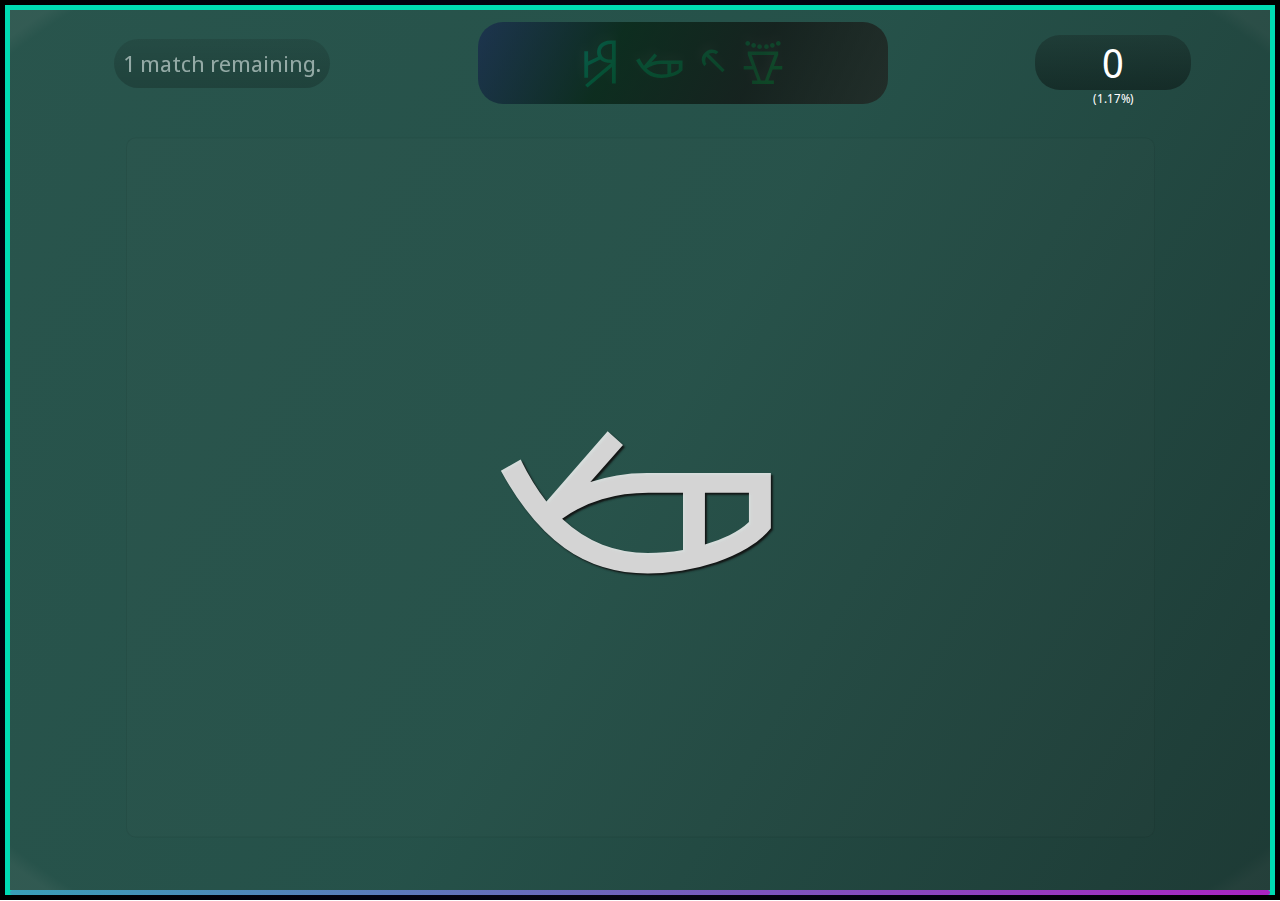
==== index.html @ b6d307e6 "Timer Improvements" ====
<!DOCTYPE html>
<html lang="en">

<head>
    <meta charset="UTF-8">
    <meta name="viewport" content="width=device-width, initial-scale=1.0">
    <title>Work Simulator 3000</title>
    <link rel="preconnect" href="https://fonts.googleapis.com">
    <link rel="preconnect" href="https://fonts.gstatic.com" crossorigin>
    <link
        href="https://fonts.googleapis.com/css2?family=Noto+Sans+Display:wght@100&family=Noto+Sans+Linear+A&display=swap"
        rel="stylesheet">
    <link rel="stylesheet" href="style.css">
</head>

<body>
    <div class="borderBack">
        <div class="header">
            <div class="answerNumberHolder">
                <span class="answerNumber" id="answerNumber">0</span>
            </div>
            <div class="startButton">
                <span class="startText" id="start">MATCH</span>
            </div>
            <div class="scoreHolder">
                <span class="score" id="score">0</span>
                <span class="unlockedPercentage" id="unlockedPercentage">(0%)</span>
            </div>
        </div>
        <div class="timerBar" id="timer"></div>
        <div class="gameGrid" id="gameGrid"></div>
    </div>
    <script src="script.js"></script>
</body>

</html>
---- style.css ----
:root {
    --main-bg-color: #000000fe;
    --secondary-bg-color: #111111fe;
    --tertiary-bg-color: #121212fe;
    --quaternary-bg-color: #010111fe;
    --border-back-color: #00dbb3;
    --border-back-gradient-color: #33fdd6;
    --text-color: #eeeeeece;
    --highlight-color: #f2f2f2f0;
    --font-main: "Noto Sans Display", sans-serif;
    --font-alt: "Noto Sans Linear A", sans-serif;
    --transition-duration: 0.3s;
    --border-width: 5px;
    --correct-color: #32CD32;
    --incorrect-color: #FF4500;
    --pulse-duration: 0.25s;
    --round-duration: 10s;
}

html,
body {
    height: 100%;
    margin: 0;
    display: flex;
    align-items: center;
    justify-content: center;
    background-color: var(--main-bg-color);
    background: radial-gradient(var(--main-bg-color), var(--secondary-bg-color), var(--tertiary-bg-color), var(--quaternary-bg-color), var(--main-bg-color));
    background-attachment: fixed;
    overflow: hidden;
    user-select: none;
}

.borderBack {
    width: calc(100vw - 10px);
    height: calc(100vh - 10px);
    margin: 5px;
    background: radial-gradient(var(--border-back-color) 95%, var(--border-back-gradient-color) 97%);
    display: flex;
    flex-direction: column;
    justify-content: center;
    align-items: center;
    position: relative;
    border: var(--border-width) solid var(--border-back-color);
    box-sizing: border-box;
}

.borderBack::before {
    content: "";
    position: absolute;
    top: 0;
    left: 0;
    width: 100%;
    height: 100%;
    background: linear-gradient(-60deg, #222222dd, #2f2f2fcc, #333333cc);
    animation: hueRotate 60s linear infinite;
    z-index: 1;
    box-sizing: border-box;
}

.borderBack::after {
    content: "";
    position: absolute;
    width: 100%;
    height: 100%;
    background-image: linear-gradient(to left, transparent 10%, #00000011 40%, #c2c2c288 45%, #e2e2e299 50%, transparent 55%);
    background-repeat: no-repeat;
    background-size: 200%;
    left: -300%;
    z-index: 999991000;
    pointer-events: none;
    animation: wipeAppear var(--round-duration) linear infinite;
}

@keyframes hueRotate {
    from {
        filter: hue-rotate(0deg);
    }

    to {
        filter: hue-rotate(360deg);
    }
}

@keyframes wipeAppear {
    from {
        left: -300%;
    }

    to {
        left: 300%;
    }
}

.timerBar {
    position: absolute;
    bottom: calc(-1 * var(--border-width));
    left: 0;
    width: 0%;
    height: var(--border-width);
    background: linear-gradient(to right, #aa24c255, #aa24c2ff);
    border-radius: 5px;
    z-index: 20;
    animation: hueRotate var(--round-duration) linear infinite;
    transition: width var(--round-duration) linear;
}


.header {
    display: flex;
    width: 100%;
    height: 10%;
    justify-content: space-around;
    align-items: center;
    position: absolute;
    top: 1vh;
    z-index: 1;
    pointer-events: none;
}

.startButton {
    width: calc(25vw + 5vh);
    height: calc(7vh + 7vw);
    padding: 1%;
    border-radius: 25px;
    font-size: 6vh;
    text-align: center;
    display: flex;
    align-items: center;
    justify-content: center;
    font-family: var(--font-main);
    z-index: 599;
}

.startButton::before {
    content: "";
    position: absolute;
    width: calc(25vw + 10vh);
    height: calc(3.5vh + 4vw);
    border-radius: 25px;
    background: linear-gradient(-65deg, #1e070777, #101210bb, #042010bb, #11115377);
    animation: hueRotate 6s linear infinite;
}

.startText {
    background-image: linear-gradient(-35deg, #00dbb3, #2e6173, #550055, #b11867, #df9744, #03b93b, #00dbb3);
    background-size: 1000%;
    background-clip: text;
    -webkit-background-clip: text;
    color: transparent;
    -webkit-text-fill-color: transparent;
    text-shadow: -2px -4px 8px #ffffff21;
    animation: horizontalGradient 600s linear infinite, textRotate 6s linear infinite;
}

@keyframes textRotate {
    from {
        transform: rotate(0deg) translateX(2px) rotate(0deg);
    }

    to {
        transform: rotate(360deg) translateX(2px) rotate(-360deg);
    }
}

@keyframes horizontalGradient {
    from {
        background-position: 500% 0%;
        filter: hue-rotate(0deg);
    }

    to {
        background-position: -500% 0%;
        filter: hue-rotate(0deg);
    }
}

.gameGrid {
    z-index: 5;
    width: 90%;
    height: calc(100% - (7vh + 7vw - 2.5vh - 2.5vw));
    display: grid;
    grid-template-rows: repeat(var(--grid-rows, 1), 1fr);
    grid-template-columns: repeat(var(--grid-cols, 1), 1fr);
    gap: 2px;
    position: absolute;
    top: calc(5vh + 5vw);
    left: 50%;
    padding-left: 2vw;
    padding-right: 2vw;
    padding-top: -2vh;
    padding-bottom: 5vh;
    transform: translateX(-50%);
    box-sizing: border-box;
}

.gridCell {
    background: #aaaaaa05;
    border-radius: 10px;
    border: 1px #11111111 solid;
    display: flex;
    align-items: center;
    justify-content: center;
    font-size: calc(1.5vw + 1.5vh);
    line-height: 5vh;
    text-align: center;
    transform: scale(0.95);
    font-family: var(--font-alt);
    transition: transform var(--transition-duration);
}

.gridCell:hover {
    background: #bbbbbb99;
    transform: scale(1.025);
    cursor: pointer;
}

.gridCell:active {
    transform: scale(0.9);
}

.gridChar {
    height: 70%;
    width: 70%;
    display: flex;
    align-items: center;
    justify-content: center;
    text-align: center;
    user-select: none;
    text-shadow: 2px 2px 2px #111111ee;
    position: relative;
}

@keyframes wiggle {

    0%,
    25%,
    62.5%,
    100% {
        transform: rotate(0deg);
    }

    50% {
        transform: rotate(-20deg);
    }

    37.5% {
        transform: rotate(20deg);
    }
}

@keyframes pulse {

    0%,
    25%,
    62.5%,
    100% {
        transform: scale(1);
    }

    50% {
        transform: scale(0.9);
    }

    37.5% {
        transform: scale(1.1);
    }
}

@keyframes vert {

    0%,
    25%,
    62.5%,
    100% {
        top: 0%;
    }

    50% {
        top: -15%;
    }

    37.5% {
        top: 15%;
    }
}

@keyframes hori {

    0%,
    25%,
    62.5%,
    100% {
        right: 0%;
    }

    50% {
        right: -15%;
    }

    37.5% {
        right: 15%;
    }
}

.correct {
    background: var(--correct-color);
    pointer-events: none;
    animation: scorePulseUp var(--pulse-duration) ease-in-out;
}

.incorrect {
    background: var(--incorrect-color);
    pointer-events: none;
    animation: scorePulseDown var(--pulse-duration) ease-in-out;
}

.answerNumberHolder {
    font-size: 2.5vh;
    color: white;
    opacity: 0.5;
    z-index: 4;
    background: linear-gradient(#11111144, #00000066);
    border-radius: 25px;
    text-align: center;
    font-family: var(--font-main);
    padding: 1vh;
    margin-left: 2vw;
    animation: fadeIn var(--round-duration) ease infinite;
}

@keyframes fadeIn {

    0%,
    30% {
        opacity: 0.5;
    }

    65%,
    100% {
        opacity: 1;
    }
}

.scoreHolder {
    font-size: 4.5vh;
    color: white;
    z-index: 4;
    text-align: center;
    font-family: var(--font-main);
    display: flex;
    flex-direction: column;
    justify-content: space-around;
    align-items: center;
}

.score {
    margin-top: 10%;
    width: calc(8vw + 6vh);
    height: 20%;
    border-radius: 25px;
    background: linear-gradient(#11111144, #00000066);
}

.unlockedPercentage {
    font-size: 30%;
}

@media (max-width: 768px) {
    .startButton {
        font-size: 4vh;
    }

    .gridCell {
        font-size: calc(1.5vw + 1.5vh);
    }

    .answerNumberHolder,
    .scoreHolder {
        font-size: 2vh;
        padding: 0.5vh;
    }

    .unlockedPercentage {
        margin-top: 3px;
    }

    .gameGrid {
        grid-template-rows: repeat(var(--grid-rows, 10), 1fr);
        grid-template-columns: repeat(var(--grid-cols, 12), 1fr);
    }
}

@media (max-width: 480px) {
    .startButton {
        font-size: 3vh;
    }

    .gridCell {
        font-size: calc(1.5vw + 1.5vh);
    }

    .answerNumberHolder,
    .scoreHolder {
        font-size: 1.5vh;
        padding: 0.5vh;
    }

    .unlockedPercentage {
        margin-top: 2px;
    }

    .gameGrid {
        grid-template-rows: repeat(var(--grid-rows, 12), 1fr);
        grid-template-columns: repeat(var(--grid-cols, 10), 1fr);
    }
}

@keyframes scorePulseUp {
    0% {
        transform: scale(1);
        color: white;
    }

    20% {
        transform: scale(1.4) scaleY(1);
        color: var(--correct-color);
    }

    30% {
        transform: scale(1.5) scaleY(0.8);
    }

    50% {
        transform: scale(1.3) scaleY(0.6);
    }

    90% {
        transform: scale(0.9) scaleY(1.1);
    }

    100% {
        transform: scale(1);
        color: white;
    }
}

@keyframes scorePulseDown {
    0% {
        transform: scale(1);
        color: white;
    }

    20% {
        transform: scale(1) scaleY(1.4);
        color: var(--incorrect-color);
    }

    30% {
        transform: scale(1.5) scaleY(0.8);
    }

    50% {
        transform: scale(0.6) scaleY(1.3);
    }

    90% {
        transform: scale(0.9) scaleY(1.1);
    }

    100% {
        transform: scale(1);
        color: white;
    }
}

.pulse-up {
    animation: scorePulseUp var(--pulse-duration) ease-in-out 0.2s;
}

.pulse-down {
    animation: scorePulseDown var(--pulse-duration) ease-in-out 0.2s;
}
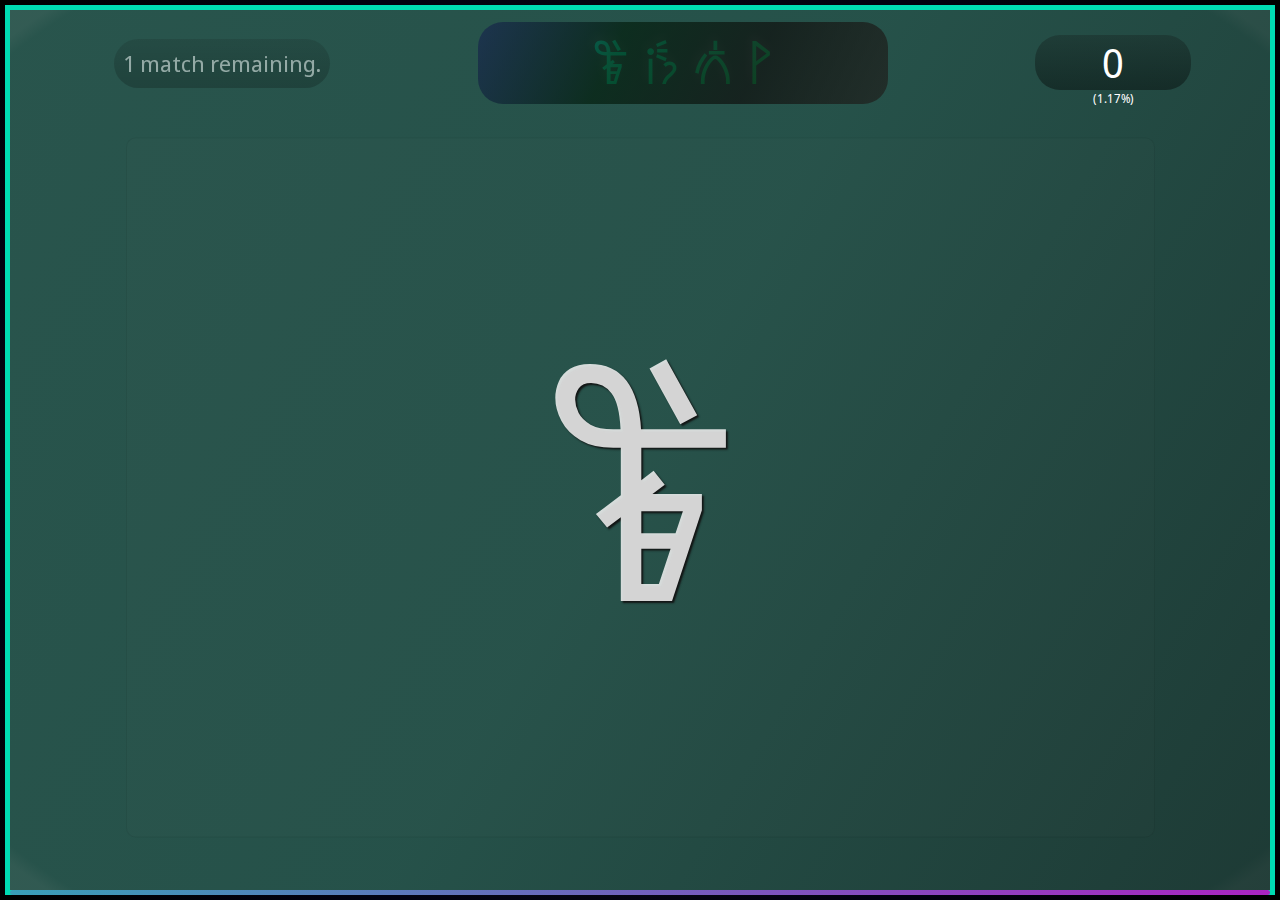
==== commit 1222700a: "Testing, Fixes" ====
--- a/index.html
+++ b/index.html
@@ -1,4 +1,5 @@
 <!DOCTYPE html>
+
 <html lang="en">
 
 <head>
@@ -28,6 +29,7 @@
             </div>
         </div>
         <div class="timerBar" id="timer"></div>
+        <div class="swipeGradient" id="swiper"></div>
         <div class="gameGrid" id="gameGrid"></div>
     </div>
     <script src="script.js"></script>
--- a/style.css
+++ b/style.css
@@ -58,7 +58,7 @@
     box-sizing: border-box;
 }
 
-.borderBack::after {
+.swipeGradient {
     content: "";
     position: absolute;
     width: 100%;
@@ -69,7 +69,11 @@
     left: -300%;
     z-index: 999991000;
     pointer-events: none;
-    animation: wipeAppear var(--round-duration) linear infinite;
+    transition: left 1s linear;
+}
+
+.swipeActivator {
+    animation: wipeAppear 1s linear infinite;
 }
 
 @keyframes hueRotate {
@@ -83,12 +87,12 @@
 }
 
 @keyframes wipeAppear {
-    from {
-        left: -300%;
-    }
-
-    to {
-        left: 300%;
+    0% {
+        left: -100%;
+    }
+
+    100% {
+        left: 0%;
     }
 }
 
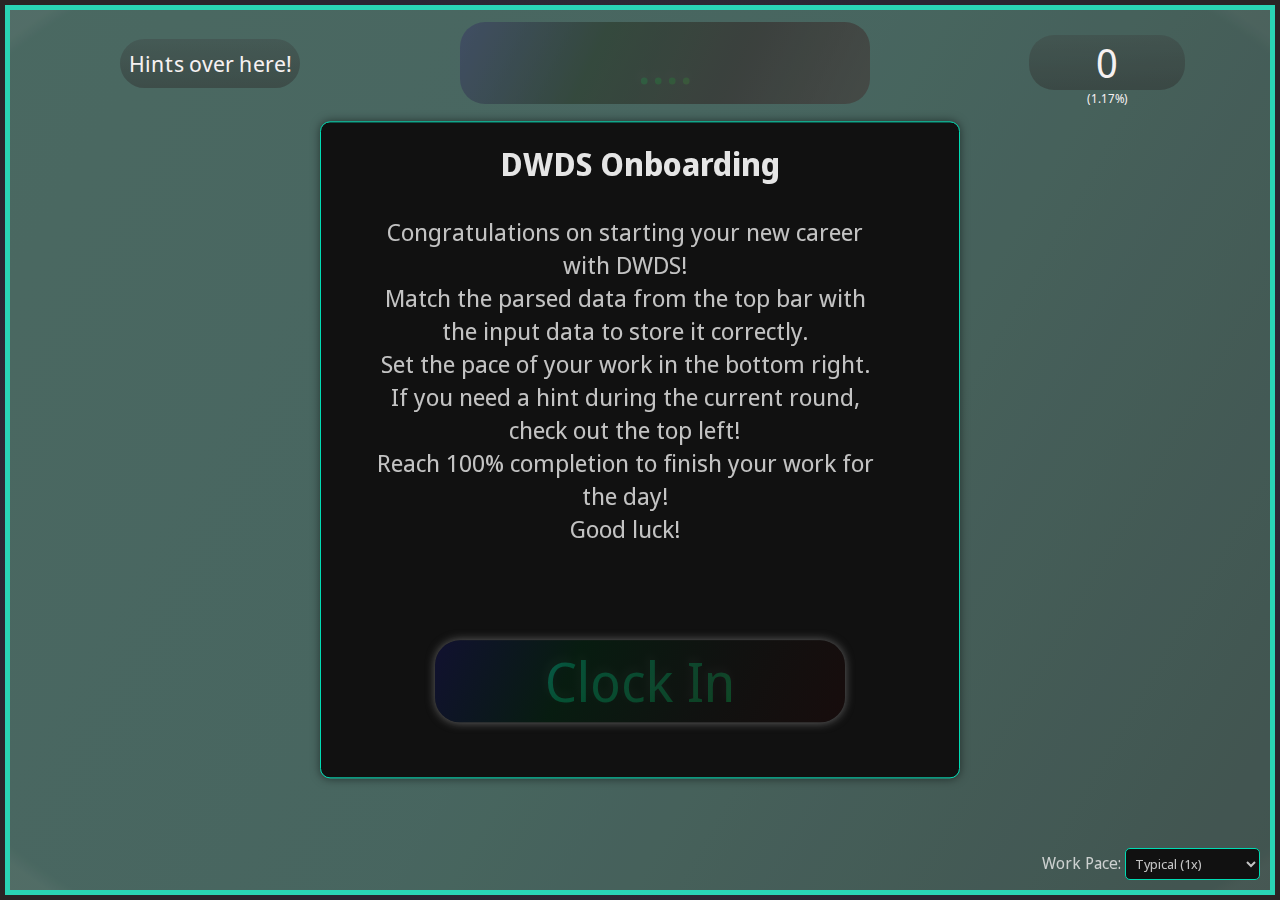
==== commit 669c9fca: "Basic Functionality Complete, Hopefully" ====
--- a/index.html
+++ b/index.html
@@ -1,28 +1,27 @@
-<!DOCTYPE html>
-
 <html lang="en">
 
 <head>
     <meta charset="UTF-8">
     <meta name="viewport" content="width=device-width, initial-scale=1.0">
-    <title>Work Simulator 3000</title>
+    <title>Work Simulator 2089</title>
     <link rel="preconnect" href="https://fonts.googleapis.com">
     <link rel="preconnect" href="https://fonts.gstatic.com" crossorigin>
-    <link
-        href="https://fonts.googleapis.com/css2?family=Noto+Sans+Display:wght@100&family=Noto+Sans+Linear+A&display=swap"
+    <link href="https://fonts.googleapis.com/css2?family=Noto+Sans+Display:wght@100&family=Noto+Sans+Linear+A&display=swap"
         rel="stylesheet">
     <link rel="stylesheet" href="style.css">
+    <script src="utils.js"></script>
+    <script src="script.js" defer></script>
 </head>
 
 <body>
     <div class="borderBack">
         <div class="header">
-            <div class="answerNumberHolder">
-                <span class="answerNumber" id="answerNumber">0</span>
+            <div class="hintHolder temporaryOpacity" id="hintHolder">
+                <span class="hintText" id="hintText">Hints over here!</span>
             </div>
-            <div class="startButton">
-                <span class="startText" id="start">MATCH</span>
-            </div>
+            <div class="characterDisplay">
+                <span class="characterDisplayText" id="characterDisplay">....</span>
+            </div>            
             <div class="scoreHolder">
                 <span class="score" id="score">0</span>
                 <span class="unlockedPercentage" id="unlockedPercentage">(0%)</span>
@@ -32,7 +31,25 @@
         <div class="swipeGradient" id="swiper"></div>
         <div class="gameGrid" id="gameGrid"></div>
     </div>
-    <script src="script.js"></script>
+    <div id="overlay"></div>
+    <div class="instructions" id="instructions">
+        <div id="instructionsText">
+        <h1>DWDS Onboarding</h1>
+        <p>Congratulations on starting your new career with DWDS! <br> Match the parsed data from the top bar with the input data to store it correctly. <br>
+            Set the pace of your work in the bottom right. <br> If you need a hint during the current round, check out the top left!<br> Reach 100% completion to finish your work for the day! <br> Good luck!
+        </p></div>
+        <button id="startGame" class="characterDisplay"><span class="characterDisplayText" id="startButtonText">Clock In</span></button>
+    </div>
+    
+    <div class="timescale-control temporaryOpacity" id="timescaleControl">
+        <label for="timescaleSelect">Work Pace: </label>
+        <select id="timescaleSelect">
+            <option value="2">Ponderous (0.5x)</option>
+            <option value="1" selected>Typical (1x)</option>
+            <option value="0.5">Hectic (2x)</option>
+        </select>
+    </div>
+    
 </body>
 
-</html>+</html>
--- a/style.css
+++ b/style.css
@@ -1,4 +1,5 @@
 :root {
+    --timescale: 1;
     --main-bg-color: #000000fe;
     --secondary-bg-color: #111111fe;
     --tertiary-bg-color: #121212fe;
@@ -9,40 +10,146 @@
     --highlight-color: #f2f2f2f0;
     --font-main: "Noto Sans Display", sans-serif;
     --font-alt: "Noto Sans Linear A", sans-serif;
-    --transition-duration: 0.3s;
+    --transition-duration: calc(0.3s*var(--timescale));
     --border-width: 5px;
-    --correct-color: #32CD32;
-    --incorrect-color: #FF4500;
-    --pulse-duration: 0.25s;
-    --round-duration: 10s;
+    --correct-color: #0ebaa0d6;
+    --incorrect-color: #de113ad6;
+    --pulse-duration: calc(0.5s*var(--timescale));
+    --round-duration: calc(10s*var(--timescale));
+    --rotate-magnitude: 20deg;
+    --horizontal-magnitude: 15%;
+    --vertical-magnitude: 15%;
+    --pulse-magnitude: 0.1;
+    --animation-multiplier: 1;
+    --base-font-color: #eeeeeebb;
+    --chosen-font-color: #f2f2f2dd;
+    --grid-cell-pulse-time: 2s;
+    --cell-transparent-percent: 20%;
 }
 
 html,
 body {
-    height: 100%;
-    margin: 0;
     display: flex;
+    flex-direction: column;
     align-items: center;
     justify-content: center;
+    min-height: 100vh;
+    margin: 0;
+    overflow: hidden;
+    user-select: none;
     background-color: var(--main-bg-color);
     background: radial-gradient(var(--main-bg-color), var(--secondary-bg-color), var(--tertiary-bg-color), var(--quaternary-bg-color), var(--main-bg-color));
     background-attachment: fixed;
-    overflow: hidden;
-    user-select: none;
+}
+
+.instructions {
+    position: absolute;
+    display: flex;
+    flex-direction: column;
+    align-items: center;
+    justify-content: center;
+    top: 50%;
+    left: 50%;
+    transform: translate(-50%, -50%);
+    background-color: var(--secondary-bg-color);
+    padding: 20px;
+    border: 1px solid var(--border-back-color);
+    box-shadow: 0 0 10px rgba(0, 0, 0, 0.5);
+    border-radius: 10px;
+    z-index: 1003;
+    color: var(--text-color);
+    font-family: var(--font-main);
+    text-align: center;
+}
+
+.instructions p {
+    font-size: 1.5em;
+    margin: 5% 10% 10% 5%;
+}
+
+.instructions h1 {
+    margin-top: 0;
+    font-size: 2em;
+    color: var(--highlight-color);
+}
+
+.instructions button {
+    background: none;
+    position: relative;
+    border: none;
+    cursor: pointer;
+}
+
+.instructions .characterDisplay {
+    transition: transform var(--transition-duration);
+    transform: scale(1);
+}
+
+.instructions .characterDisplay:hover {
+    transform: scale(1.1);
+}
+
+
+
+.instructions .characterDisplay::before {
+    box-shadow: 0 0 10px rgba(178, 178, 178, 0.5);
+    transition: box-shadow var(--transition-duration);
+}
+
+.instructions .characterDisplay:hover:before {
+    box-shadow: 0 0 10px rgba(255, 255, 255, 0.776);
+}
+
+.instructions .characterDisplay:active {
+    transform: scale(0.9);
+}
+
+
+
+.timescale-control {
+    position: absolute;
+    bottom: 20px;
+    right: 20px;
+    z-index: 1003;
+    opacity: 0.05;
+    font-family: var(--font-main);
+    color: var(--text-color);
+    transition: opacity var(--transition-duration), transform var(--transition-duration);
+}
+
+.timescale-control:hover {
+    opacity: 1;
+    transform: scale(1.05);
+}
+
+
+.timescale-control select {
+    background-color: var(--secondary-bg-color);
+    border: 1px solid var(--border-back-color);
+    color: var(--text-color);
+    padding: 5px;
+    border-radius: 5px;
+    transition: border-color var(--transition-duration), background-color var(--transition-duration);
+    font-family: var(--font-main);
+}
+
+.timescale-control select:hover {
+    border-color: var(--border-back-gradient-color);
+    background-color: var(--main-bg-color);
 }
 
 .borderBack {
-    width: calc(100vw - 10px);
-    height: calc(100vh - 10px);
-    margin: 5px;
-    background: radial-gradient(var(--border-back-color) 95%, var(--border-back-gradient-color) 97%);
+    position: relative;
     display: flex;
     flex-direction: column;
     justify-content: center;
     align-items: center;
-    position: relative;
+    margin: 5px;
+    background: radial-gradient(var(--border-back-color) 95%, var(--border-back-gradient-color) 97%);
     border: var(--border-width) solid var(--border-back-color);
     box-sizing: border-box;
+    width: calc(100vw - 10px);
+    height: calc(100vh - 10px);
 }
 
 .borderBack::before {
@@ -53,7 +160,7 @@
     width: 100%;
     height: 100%;
     background: linear-gradient(-60deg, #222222dd, #2f2f2fcc, #333333cc);
-    animation: hueRotate 60s linear infinite;
+    animation: hueRotate calc(60s*var(--timescale)) linear infinite;
     z-index: 1;
     box-sizing: border-box;
 }
@@ -66,35 +173,20 @@
     background-image: linear-gradient(to left, transparent 10%, #00000011 40%, #c2c2c288 45%, #e2e2e299 50%, transparent 55%);
     background-repeat: no-repeat;
     background-size: 200%;
-    left: -300%;
-    z-index: 999991000;
+    left: -110%;
+    z-index: 1000;
     pointer-events: none;
-    transition: left 1s linear;
-}
-
-.swipeActivator {
-    animation: wipeAppear 1s linear infinite;
-}
+    transition: left calc(1s*var(--timescale)) linear;
+    will-change: left;
+}
+
 
 @keyframes hueRotate {
-    from {
-        filter: hue-rotate(0deg);
-    }
-
     to {
         filter: hue-rotate(360deg);
     }
 }
 
-@keyframes wipeAppear {
-    0% {
-        left: -100%;
-    }
-
-    100% {
-        left: 0%;
-    }
-}
 
 .timerBar {
     position: absolute;
@@ -107,6 +199,7 @@
     z-index: 20;
     animation: hueRotate var(--round-duration) linear infinite;
     transition: width var(--round-duration) linear;
+    will-change: width;
 }
 
 
@@ -119,10 +212,9 @@
     position: absolute;
     top: 1vh;
     z-index: 1;
-    pointer-events: none;
-}
-
-.startButton {
+}
+
+.characterDisplay {
     width: calc(25vw + 5vh);
     height: calc(7vh + 7vw);
     padding: 1%;
@@ -133,20 +225,25 @@
     align-items: center;
     justify-content: center;
     font-family: var(--font-main);
-    z-index: 599;
-}
-
-.startButton::before {
+    z-index: 100;
+    transition: transform var(--transition-duration) ease-in-out;
+}
+
+.characterDisplay:hover {
+    transform: scale(0.95);
+}
+
+.characterDisplay::before {
     content: "";
     position: absolute;
     width: calc(25vw + 10vh);
     height: calc(3.5vh + 4vw);
     border-radius: 25px;
     background: linear-gradient(-65deg, #1e070777, #101210bb, #042010bb, #11115377);
-    animation: hueRotate 6s linear infinite;
-}
-
-.startText {
+    animation: hueRotate calc(6s*var(--timescale)) linear infinite;
+}
+
+.characterDisplayText {
     background-image: linear-gradient(-35deg, #00dbb3, #2e6173, #550055, #b11867, #df9744, #03b93b, #00dbb3);
     background-size: 1000%;
     background-clip: text;
@@ -154,7 +251,12 @@
     color: transparent;
     -webkit-text-fill-color: transparent;
     text-shadow: -2px -4px 8px #ffffff21;
-    animation: horizontalGradient 600s linear infinite, textRotate 6s linear infinite;
+    animation: horizontalGradient calc(600s*var(--timescale)) linear infinite, textRotate calc(6s*var(--timescale)) linear infinite;
+    transition: font-size calc(var(--transition-duration)*0.75) ease-in-out;
+}
+
+.header .characterDisplay:hover .characterDisplayText{
+    font-size: 9vh;
 }
 
 @keyframes textRotate {
@@ -198,11 +300,87 @@
     box-sizing: border-box;
 }
 
+
+.particle-line {
+    position: absolute;
+    background-color: #fff;
+    pointer-events: none;
+    border-radius: 2px;
+    z-index: 9999;
+    transform-origin: center;
+    box-shadow: 0 0 2px rgba(58, 58, 58, 0.5);
+    animation: particleFade 1s ease-out forwards, hueRotate 2.5s linear forwards;
+}
+
+@keyframes particleFade {
+    100% {
+        opacity: 0;
+        width: 0;
+    }
+}
+
+
+
+@keyframes fadeIn {
+    0% {
+        opacity: 0;
+    }
+
+    80% {
+        opacity: 0.1;
+    }
+
+    100% {
+        opacity: 1;
+    }
+}
+
+@keyframes fadeOut {
+    0% {
+        opacity: 0.95;
+    }
+
+    5%,
+    15% {
+        opacity: 1;
+    }
+
+    50% {
+        opacity: 0.25;
+    }
+
+    100% {
+        opacity: 0;
+    }
+}
+
+
+#overlay {
+    position: fixed;
+    top: 0;
+    left: 0;
+    width: 100%;
+    height: 100%;
+    background-color: rgba(209, 186, 186, 0.4);
+    z-index: 1001;
+    pointer-events: none;
+    opacity: 0.5;
+}
+
+.fade-in {
+    animation: fadeIn calc(2s * var(--timescale)) ease-in forwards, hueRotate calc(0.5s * var(--timescale)) linear forwards infinite;
+}
+
+.fade-out {
+    animation: fadeOut calc(1s*var(--timescale)) ease-out forwards, hueRotate calc(0.5s*var(--timescale)) linear forwards infinite;
+}
+
+
 .gridCell {
-    background: #aaaaaa05;
+    background: radial-gradient(circle, #aaaaaa05 var(--cell-transparent-percent), transparent 100%);
     border-radius: 10px;
     border: 1px #11111111 solid;
-    display: flex;
+    display: none;
     align-items: center;
     justify-content: center;
     font-size: calc(1.5vw + 1.5vh);
@@ -210,13 +388,30 @@
     text-align: center;
     transform: scale(0.95);
     font-family: var(--font-alt);
-    transition: transform var(--transition-duration);
-}
+    transition: transform var(--transition-duration) ease-out, background var(--transition-duration) ease-in-out;
+    z-index: 0;
+}
+
+.gridCell.in-use {
+    display: flex;
+    pointer-events: auto;
+}
+
+.gridCell.not-in-use {
+    pointer-events: none;
+    animation: none;
+}
+
 
 .gridCell:hover {
-    background: #bbbbbb99;
+    background: radial-gradient(circle, #bbbbbb6b var(--cell-transparent-percent), transparent 100%);
     transform: scale(1.025);
     cursor: pointer;
+}
+
+.gridCell.chosen:hover {
+    background: radial-gradient(circle, #cecece73 var(--cell-transparent-percent), transparent 100%);
+    transform: scale(1.045);
 }
 
 .gridCell:active {
@@ -231,11 +426,33 @@
     justify-content: center;
     text-align: center;
     user-select: none;
-    text-shadow: 2px 2px 2px #111111ee;
-    position: relative;
-}
-
-@keyframes wiggle {
+    color: var(--base-font-color);
+    text-shadow: 0px 0px 5px #111111ee;
+    position: absolute;
+    z-index: 10;
+    will-change: transform, top, right;
+    transition: text-shadow calc(0.5 * var(--transition-duration));
+}
+
+.gridCell.gridChar {
+    z-index: 20;
+    position: absolute;
+}
+
+.gridCell:hover .gridChar {
+    z-index: 20;
+    text-shadow: 0px 0px 10px #080808;
+}
+.gridCell.correct .gridChar, .gridCell.incorrect .gridChar {
+    text-shadow: 0px 0px 5px #080808;
+}
+
+.chosen .gridChar {
+    color: var(--chosen-font-color);
+}
+
+
+@keyframes rotateCharacter {
 
     0%,
     25%,
@@ -245,33 +462,33 @@
     }
 
     50% {
-        transform: rotate(-20deg);
+        transform: rotate(calc(var(--rotate-magnitude) * var(--animation-multiplier) * -1));
     }
 
     37.5% {
-        transform: rotate(20deg);
-    }
-}
-
-@keyframes pulse {
+        transform: rotate(calc(var(--rotate-magnitude) * var(--animation-multiplier)));
+    }
+}
+
+@keyframes horizontalCharacterMovement {
 
     0%,
     25%,
     62.5%,
     100% {
-        transform: scale(1);
-    }
-
-    50% {
-        transform: scale(0.9);
+        right: 0%;
+    }
+
+    50% {
+        right: calc(var(--horizontal-magnitude) * var(--animation-multiplier));
     }
 
     37.5% {
-        transform: scale(1.1);
-    }
-}
-
-@keyframes vert {
+        right: calc(var(--horizontal-magnitude) * var(--animation-multiplier) * -1);
+    }
+}
+
+@keyframes verticalCharacterMovement {
 
     0%,
     25%,
@@ -281,48 +498,53 @@
     }
 
     50% {
-        top: -15%;
+        top: calc(var(--vertical-magnitude) * var(--animation-multiplier));
     }
 
     37.5% {
-        top: 15%;
-    }
-}
-
-@keyframes hori {
+        top: calc(var(--vertical-magnitude) * var(--animation-multiplier) * -1);
+    }
+}
+
+@keyframes pulseCharacter {
 
     0%,
     25%,
     62.5%,
     100% {
-        right: 0%;
-    }
-
-    50% {
-        right: -15%;
+        transform: scale(1);
+    }
+
+    50% {
+        transform: scale(calc(1 + var(--pulse-magnitude) * var(--animation-multiplier) * -1));
     }
 
     37.5% {
-        right: 15%;
-    }
-}
-
-.correct {
-    background: var(--correct-color);
+        transform: scale(calc(1 + var(--pulse-magnitude) * var(--animation-multiplier)));
+    }
+}
+
+
+.gridCell.correct {
+    background: radial-gradient(circle, var(--correct-color) var(--cell-transparent-percent), transparent 100%); 
+    z-index: -10 !important;
     pointer-events: none;
-    animation: scorePulseUp var(--pulse-duration) ease-in-out;
-}
-
-.incorrect {
-    background: var(--incorrect-color);
+    animation: gridPulseUp var(--pulse-duration) ease-in-out 0s, organicPulse var(--grid-cell-pulse-time) ease-in-out infinite var(--pulse-duration);
+
+}
+
+.gridCell.incorrect {
+    background: radial-gradient(circle, var(--incorrect-color) var(--cell-transparent-percent), transparent 100%); 
+    z-index: -10 !important;
     pointer-events: none;
-    animation: scorePulseDown var(--pulse-duration) ease-in-out;
-}
-
-.answerNumberHolder {
+    animation: gridPulseDown var(--pulse-duration) ease-in-out 0s, organicPulse var(--grid-cell-pulse-time) ease-in-out infinite var(--pulse-duration);
+
+}
+
+.hintHolder {
     font-size: 2.5vh;
     color: white;
-    opacity: 0.5;
+    opacity: 0.05;
     z-index: 4;
     background: linear-gradient(#11111144, #00000066);
     border-radius: 25px;
@@ -330,21 +552,15 @@
     font-family: var(--font-main);
     padding: 1vh;
     margin-left: 2vw;
-    animation: fadeIn var(--round-duration) ease infinite;
-}
-
-@keyframes fadeIn {
-
-    0%,
-    30% {
-        opacity: 0.5;
-    }
-
-    65%,
-    100% {
-        opacity: 1;
-    }
-}
+    transition: opacity calc(2 * var(--transition-duration)), transform calc(2 * var(--transition-duration));
+    transform: scale(1);
+}
+
+.hintHolder:hover {
+    opacity: 1;
+    transform: scale(1.1);
+}
+
 
 .scoreHolder {
     font-size: 4.5vh;
@@ -356,6 +572,11 @@
     flex-direction: column;
     justify-content: space-around;
     align-items: center;
+    transition: transform var(--transition-duration) ease-in-out;
+}
+
+.scoreHolder:hover {
+    transform: scale(1.2);
 }
 
 .score {
@@ -368,10 +589,15 @@
 
 .unlockedPercentage {
     font-size: 30%;
+    transition: font-size var(--transition-duration) ease-in-out;
+}
+
+.scoreHolder:hover .unlockedPercentage {
+    font-size: 50%;
 }
 
 @media (max-width: 768px) {
-    .startButton {
+    .characterDisplayText {
         font-size: 4vh;
     }
 
@@ -379,7 +605,7 @@
         font-size: calc(1.5vw + 1.5vh);
     }
 
-    .answerNumberHolder,
+    .hintHolder,
     .scoreHolder {
         font-size: 2vh;
         padding: 0.5vh;
@@ -396,7 +622,7 @@
 }
 
 @media (max-width: 480px) {
-    .startButton {
+    .characterDisplayText {
         font-size: 3vh;
     }
 
@@ -404,7 +630,7 @@
         font-size: calc(1.5vw + 1.5vh);
     }
 
-    .answerNumberHolder,
+    .hintHolder,
     .scoreHolder {
         font-size: 1.5vh;
         padding: 0.5vh;
@@ -419,6 +645,85 @@
         grid-template-columns: repeat(var(--grid-cols, 10), 1fr);
     }
 }
+@keyframes gridPulseUp {
+    0% {
+        transform: scale(1);
+        color: white;
+        border-radius: 50%;
+    }
+
+    20% {
+        transform: scale(1.35) scaleY(1.08) skew(4deg);
+        color: var(--correct-color);
+        border-radius: 58% 42% 53% 47% / 50% 57% 43% 50%;
+    }
+
+    35% {
+        transform: scale(1.42) scaleY(0.85) skew(-2deg);
+        border-radius: 40% 60% 50% 50% / 43% 50% 57% 57%;
+    }
+
+    50% {
+        transform: scale(1.25) scaleY(0.92) rotate(2deg);
+        border-radius: 53% 47% 43% 57% / 47% 53% 50% 50%;
+    }
+
+    75% {
+        transform: scale(1.08) scaleY(1.04) rotate(-1deg);
+        border-radius: 47% 53% 50% 50% / 53% 47% 57% 43%;
+    }
+
+    90% {
+        transform: scale(0.96) scaleY(1.015) skew(1deg);
+        border-radius: 50% 50% 47% 53% / 50% 50% 47% 53%;
+    }
+
+    100% {
+        transform: scale(1);
+        color: white;
+        border-radius: 50%;
+    }
+}
+
+@keyframes gridPulseDown {
+    0% {
+        transform: scale(1);
+        color: white;
+        border-radius: 50%;
+    }
+
+    20% {
+        transform: scale(1.08) scaleY(1.35) skew(-4deg);
+        color: var(--incorrect-color);
+        border-radius: 43% 57% 50% 50% / 57% 43% 53% 47%;
+    }
+
+    35% {
+        transform: scale(1.25) scaleY(0.85) skew(2deg);
+        border-radius: 60% 40% 47% 53% / 50% 57% 43% 50%;
+    }
+
+    50% {
+        transform: scale(0.85) scaleY(1.15) rotate(-2deg);
+        border-radius: 53% 47% 57% 43% / 43% 50% 57% 50%;
+    }
+
+    75% {
+        transform: scale(0.92) scaleY(1.04) rotate(1deg);
+        border-radius: 50% 50% 43% 57% / 53% 47% 50% 50%;
+    }
+
+    90% {
+        transform: scale(0.96) scaleY(1.015) skew(-1deg);
+        border-radius: 47% 53% 50% 50% / 50% 50% 53% 47%;
+    }
+
+    100% {
+        transform: scale(1);
+        color: white;
+        border-radius: 50%;
+    }
+}
 
 @keyframes scorePulseUp {
     0% {
@@ -484,4 +789,9 @@
 
 .pulse-down {
     animation: scorePulseDown var(--pulse-duration) ease-in-out 0.2s;
+}
+
+.temporaryOpacity {
+    opacity: 1 !important;
+    z-index: 99999 !important;
 }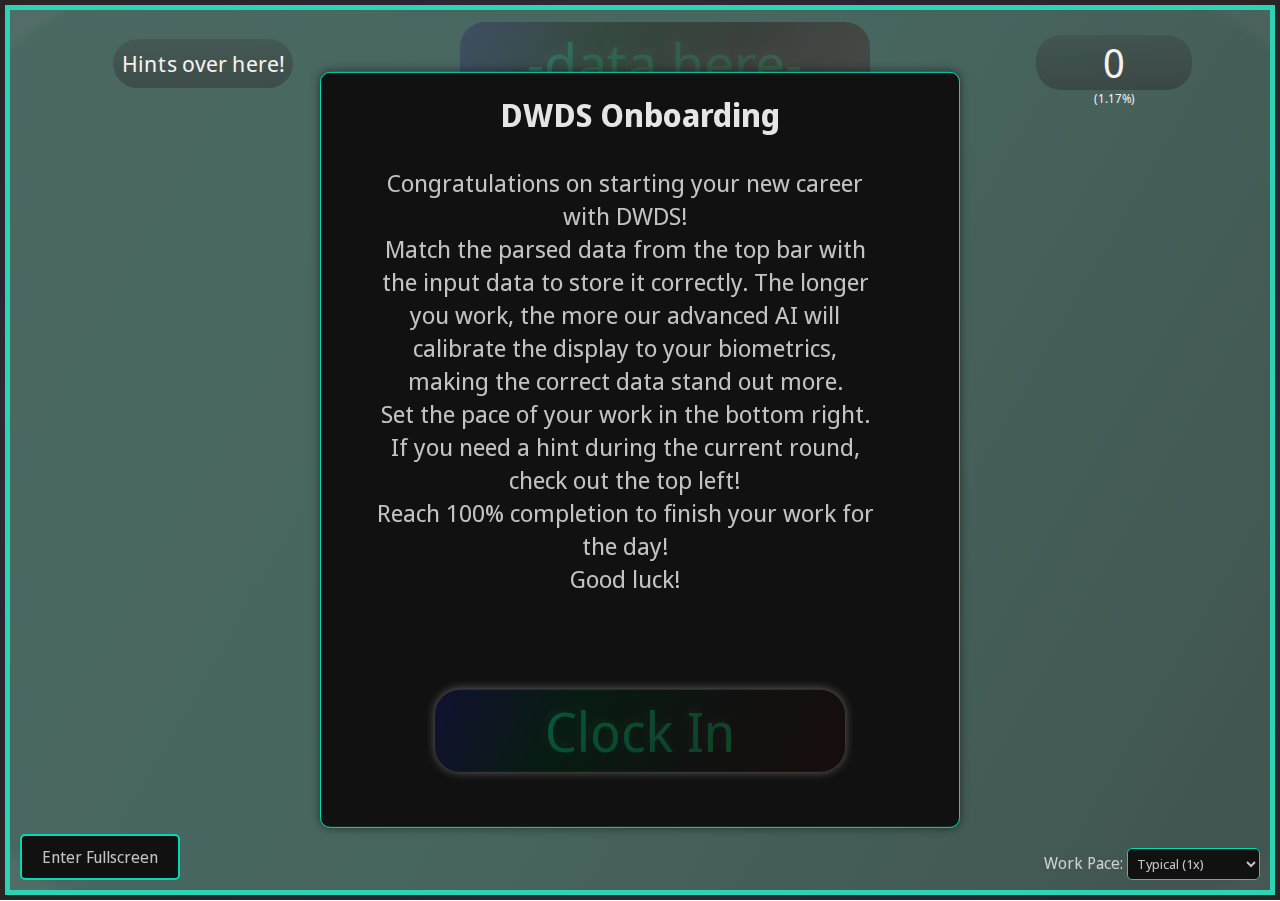
==== commit 04173519: "Initial work begins" ====
--- a/index.html
+++ b/index.html
@@ -1,55 +1,57 @@
+<!DOCTYPE html>
 <html lang="en">
-
 <head>
     <meta charset="UTF-8">
-    <meta name="viewport" content="width=device-width, initial-scale=1.0">
+    <meta name="viewport" content="width=device-width, initial-scale=1.0, maximum-scale=1.0, user-scalable=no">
+
     <title>Work Simulator 2089</title>
     <link rel="preconnect" href="https://fonts.googleapis.com">
     <link rel="preconnect" href="https://fonts.gstatic.com" crossorigin>
-    <link href="https://fonts.googleapis.com/css2?family=Noto+Sans+Display:wght@100&family=Noto+Sans+Linear+A&display=swap"
-        rel="stylesheet">
+    <link href="https://fonts.googleapis.com/css2?family=Noto+Sans+Display:wght@100&family=Noto+Sans+Linear+A&display=swap" rel="stylesheet">
     <link rel="stylesheet" href="style.css">
     <script src="utils.js"></script>
     <script src="script.js" defer></script>
 </head>
-
 <body>
-    <div class="borderBack">
-        <div class="header">
-            <div class="hintHolder temporaryOpacity" id="hintHolder">
+        <header class="header">
+            <div class="hintHolder temporaryOpacity" id="hintHolder" role="alert">
                 <span class="hintText" id="hintText">Hints over here!</span>
             </div>
-            <div class="characterDisplay">
-                <span class="characterDisplayText" id="characterDisplay">....</span>
-            </div>            
-            <div class="scoreHolder">
+            <div class="characterDisplay" role="status">
+                <span class="characterDisplayText" id="characterDisplay">-data here-</span>
+            </div>
+            <div class="scoreHolder" aria-live="polite">
                 <span class="score" id="score">0</span>
                 <span class="unlockedPercentage" id="unlockedPercentage">(0%)</span>
             </div>
+        </header>
+        <div class="timerBar" id="timer" aria-label="Timer"></div>
+        <div class="swipeGradient" id="swiper"></div>
+        <main class="borderBack">
+            <div class="gameGrid" id="gameGrid" role="grid" aria-labelledby="characterDisplay"></div>
+        </main>
+    <div id="overlay"></div>
+    <div class="instructions" id="instructions" role="dialog" aria-labelledby="instructionsText">
+        <div id="instructionsText">
+            <h1>DWDS Onboarding</h1>
+            <p>Congratulations on starting your new career with DWDS! <br> Match the parsed data from the top bar with the input data to store it correctly. The longer you work, the more our advanced AI will calibrate the display to your biometrics, making the correct data stand out more. <br>
+                Set the pace of your work in the bottom right. <br> If you need a hint during the current round, check out the top left!<br> Reach 100% completion to finish your work for the day! <br> Good luck!
+            </p>
         </div>
-        <div class="timerBar" id="timer"></div>
-        <div class="swipeGradient" id="swiper"></div>
-        <div class="gameGrid" id="gameGrid"></div>
-    </div>
-    <div id="overlay"></div>
-    <div class="instructions" id="instructions">
-        <div id="instructionsText">
-        <h1>DWDS Onboarding</h1>
-        <p>Congratulations on starting your new career with DWDS! <br> Match the parsed data from the top bar with the input data to store it correctly. <br>
-            Set the pace of your work in the bottom right. <br> If you need a hint during the current round, check out the top left!<br> Reach 100% completion to finish your work for the day! <br> Good luck!
-        </p></div>
         <button id="startGame" class="characterDisplay"><span class="characterDisplayText" id="startButtonText">Clock In</span></button>
     </div>
-    
     <div class="timescale-control temporaryOpacity" id="timescaleControl">
         <label for="timescaleSelect">Work Pace: </label>
-        <select id="timescaleSelect">
-            <option value="2">Ponderous (0.5x)</option>
+        <select id="timescaleSelect" aria-label="Work Pace">
+            <option value="8">Serene (0.125x)</option>
+            <option value="4">Leisurely (0.25x)</option>
+            <option value="2">Methodical (0.5x)</option>
             <option value="1" selected>Typical (1x)</option>
             <option value="0.5">Hectic (2x)</option>
+            <option value="0.25">Extreme (4x)</option>
         </select>
     </div>
-    
+
+    <button id="fullscreenButton">Enter Fullscreen</button>
 </body>
-
 </html>
--- a/style.css
+++ b/style.css
@@ -10,11 +10,11 @@
     --highlight-color: #f2f2f2f0;
     --font-main: "Noto Sans Display", sans-serif;
     --font-alt: "Noto Sans Linear A", sans-serif;
-    --transition-duration: calc(0.3s*var(--timescale));
+    --transition-duration: 0.3s;
     --border-width: 5px;
     --correct-color: #0ebaa0d6;
     --incorrect-color: #de113ad6;
-    --pulse-duration: calc(0.5s*var(--timescale));
+    --pulse-duration:0.5s;
     --round-duration: calc(10s*var(--timescale));
     --rotate-magnitude: 20deg;
     --horizontal-magnitude: 15%;
@@ -25,10 +25,29 @@
     --chosen-font-color: #f2f2f2dd;
     --grid-cell-pulse-time: 2s;
     --cell-transparent-percent: 20%;
-}
-
-html,
+    --focus-color: #ffbf47; /* Added for focus outline */
+}
+
+/* High contrast for better readability */
 body {
+    background-color: var(--main-bg-color);
+    color: var(--text-color);
+}
+
+/* Ensure visible focus styles */
+:focus {
+    outline: 3px solid var(--focus-color);
+    outline-offset: 1px;
+}
+
+/* Additional styles to support accessibility */
+.characterDisplay:focus,
+.instructions button:focus {
+    outline: 3px solid var(--focus-color);
+}
+
+/* Responsive font sizes and layout adjustments */
+html, body {
     display: flex;
     flex-direction: column;
     align-items: center;
@@ -89,8 +108,6 @@
     transform: scale(1.1);
 }
 
-
-
 .instructions .characterDisplay::before {
     box-shadow: 0 0 10px rgba(178, 178, 178, 0.5);
     transition: box-shadow var(--transition-duration);
@@ -103,8 +120,6 @@
 .instructions .characterDisplay:active {
     transform: scale(0.9);
 }
-
-
 
 .timescale-control {
     position: absolute;
@@ -121,7 +136,6 @@
     opacity: 1;
     transform: scale(1.05);
 }
-
 
 .timescale-control select {
     background-color: var(--secondary-bg-color);
@@ -180,13 +194,11 @@
     will-change: left;
 }
 
-
 @keyframes hueRotate {
     to {
         filter: hue-rotate(360deg);
     }
 }
-
 
 .timerBar {
     position: absolute;
@@ -202,7 +214,6 @@
     will-change: width;
 }
 
-
 .header {
     display: flex;
     width: 100%;
@@ -210,10 +221,29 @@
     justify-content: space-around;
     align-items: center;
     position: absolute;
-    top: 1vh;
-    z-index: 1;
-}
-
+    top: 2vh;
+    z-index: 5;
+}
+#fullscreenButton {
+    position: absolute;
+    bottom: 20px;
+    left: 20px;
+    padding: 10px 20px;
+    font-size: 16px;
+    font-family: var(--font-main);
+    color: var(--text-color);
+    background-color: var(--secondary-bg-color);
+    border: 2px solid var(--border-back-color);
+    border-radius: 5px;
+    cursor: pointer;
+    z-index: 1004; /* Ensure it is above other elements */
+    transition: background-color var(--transition-duration), border-color var(--transition-duration);
+}
+
+#fullscreenButton:hover {
+    background-color: var(--main-bg-color);
+    border-color: var(--border-back-gradient-color);
+}
 .characterDisplay {
     width: calc(25vw + 5vh);
     height: calc(7vh + 7vw);
@@ -255,7 +285,7 @@
     transition: font-size calc(var(--transition-duration)*0.75) ease-in-out;
 }
 
-.header .characterDisplay:hover .characterDisplayText{
+.header .characterDisplay:hover .characterDisplayText {
     font-size: 9vh;
 }
 
@@ -300,7 +330,6 @@
     box-sizing: border-box;
 }
 
-
 .particle-line {
     position: absolute;
     background-color: #fff;
@@ -319,8 +348,6 @@
     }
 }
 
-
-
 @keyframes fadeIn {
     0% {
         opacity: 0;
@@ -353,7 +380,6 @@
         opacity: 0;
     }
 }
-
 
 #overlay {
     position: fixed;
@@ -374,7 +400,6 @@
 .fade-out {
     animation: fadeOut calc(1s*var(--timescale)) ease-out forwards, hueRotate calc(0.5s*var(--timescale)) linear forwards infinite;
 }
-
 
 .gridCell {
     background: radial-gradient(circle, #aaaaaa05 var(--cell-transparent-percent), transparent 100%);
@@ -402,7 +427,6 @@
     animation: none;
 }
 
-
 .gridCell:hover {
     background: radial-gradient(circle, #bbbbbb6b var(--cell-transparent-percent), transparent 100%);
     transform: scale(1.025);
@@ -443,6 +467,7 @@
     z-index: 20;
     text-shadow: 0px 0px 10px #080808;
 }
+
 .gridCell.correct .gridChar, .gridCell.incorrect .gridChar {
     text-shadow: 0px 0px 5px #080808;
 }
@@ -451,94 +476,78 @@
     color: var(--chosen-font-color);
 }
 
-
 @keyframes rotateCharacter {
-
     0%,
     25%,
     62.5%,
     100% {
         transform: rotate(0deg);
     }
-
     50% {
         transform: rotate(calc(var(--rotate-magnitude) * var(--animation-multiplier) * -1));
     }
-
     37.5% {
         transform: rotate(calc(var(--rotate-magnitude) * var(--animation-multiplier)));
     }
 }
 
 @keyframes horizontalCharacterMovement {
-
     0%,
     25%,
     62.5%,
     100% {
         right: 0%;
     }
-
     50% {
         right: calc(var(--horizontal-magnitude) * var(--animation-multiplier));
     }
-
     37.5% {
         right: calc(var(--horizontal-magnitude) * var(--animation-multiplier) * -1);
     }
 }
 
 @keyframes verticalCharacterMovement {
-
     0%,
     25%,
     62.5%,
     100% {
         top: 0%;
     }
-
     50% {
         top: calc(var(--vertical-magnitude) * var(--animation-multiplier));
     }
-
     37.5% {
         top: calc(var(--vertical-magnitude) * var(--animation-multiplier) * -1);
     }
 }
 
 @keyframes pulseCharacter {
-
     0%,
     25%,
     62.5%,
     100% {
         transform: scale(1);
     }
-
     50% {
         transform: scale(calc(1 + var(--pulse-magnitude) * var(--animation-multiplier) * -1));
     }
-
     37.5% {
         transform: scale(calc(1 + var(--pulse-magnitude) * var(--animation-multiplier)));
     }
 }
 
-
 .gridCell.correct {
-    background: radial-gradient(circle, var(--correct-color) var(--cell-transparent-percent), transparent 100%); 
+    background: radial-gradient(circle, var(--correct-color) var(--cell-transparent-percent), transparent 100%);
     z-index: -10 !important;
     pointer-events: none;
     animation: gridPulseUp var(--pulse-duration) ease-in-out 0s, organicPulse var(--grid-cell-pulse-time) ease-in-out infinite var(--pulse-duration);
-
 }
 
 .gridCell.incorrect {
-    background: radial-gradient(circle, var(--incorrect-color) var(--cell-transparent-percent), transparent 100%); 
+    background: radial-gradient(circle, var(--incorrect-color) var(--cell-transparent-percent), transparent 100%);
     z-index: -10 !important;
     pointer-events: none;
     animation: gridPulseDown var(--pulse-duration) ease-in-out 0s, organicPulse var(--grid-cell-pulse-time) ease-in-out infinite var(--pulse-duration);
-
 }
 
 .hintHolder {
@@ -561,7 +570,6 @@
     transform: scale(1.1);
 }
 
-
 .scoreHolder {
     font-size: 4.5vh;
     color: white;
@@ -597,24 +605,23 @@
 }
 
 @media (max-width: 768px) {
+    :root {
+        --base-font-size: 14px;
+    }
     .characterDisplayText {
         font-size: 4vh;
     }
-
     .gridCell {
         font-size: calc(1.5vw + 1.5vh);
     }
-
     .hintHolder,
     .scoreHolder {
         font-size: 2vh;
         padding: 0.5vh;
     }
-
     .unlockedPercentage {
         margin-top: 3px;
     }
-
     .gameGrid {
         grid-template-rows: repeat(var(--grid-rows, 10), 1fr);
         grid-template-columns: repeat(var(--grid-cols, 12), 1fr);
@@ -622,62 +629,56 @@
 }
 
 @media (max-width: 480px) {
+    :root {
+        --base-font-size: 12px;
+    }
     .characterDisplayText {
         font-size: 3vh;
     }
-
     .gridCell {
         font-size: calc(1.5vw + 1.5vh);
     }
-
     .hintHolder,
     .scoreHolder {
         font-size: 1.5vh;
         padding: 0.5vh;
     }
-
     .unlockedPercentage {
         margin-top: 2px;
     }
-
     .gameGrid {
         grid-template-rows: repeat(var(--grid-rows, 12), 1fr);
         grid-template-columns: repeat(var(--grid-cols, 10), 1fr);
     }
 }
+
 @keyframes gridPulseUp {
     0% {
         transform: scale(1);
         color: white;
         border-radius: 50%;
     }
-
     20% {
         transform: scale(1.35) scaleY(1.08) skew(4deg);
         color: var(--correct-color);
         border-radius: 58% 42% 53% 47% / 50% 57% 43% 50%;
     }
-
     35% {
         transform: scale(1.42) scaleY(0.85) skew(-2deg);
         border-radius: 40% 60% 50% 50% / 43% 50% 57% 57%;
     }
-
     50% {
         transform: scale(1.25) scaleY(0.92) rotate(2deg);
         border-radius: 53% 47% 43% 57% / 47% 53% 50% 50%;
     }
-
     75% {
         transform: scale(1.08) scaleY(1.04) rotate(-1deg);
         border-radius: 47% 53% 50% 50% / 53% 47% 57% 43%;
     }
-
     90% {
         transform: scale(0.96) scaleY(1.015) skew(1deg);
         border-radius: 50% 50% 47% 53% / 50% 50% 47% 53%;
     }
-
     100% {
         transform: scale(1);
         color: white;
@@ -691,33 +692,27 @@
         color: white;
         border-radius: 50%;
     }
-
     20% {
         transform: scale(1.08) scaleY(1.35) skew(-4deg);
         color: var(--incorrect-color);
         border-radius: 43% 57% 50% 50% / 57% 43% 53% 47%;
     }
-
     35% {
         transform: scale(1.25) scaleY(0.85) skew(2deg);
         border-radius: 60% 40% 47% 53% / 50% 57% 43% 50%;
     }
-
     50% {
         transform: scale(0.85) scaleY(1.15) rotate(-2deg);
         border-radius: 53% 47% 57% 43% / 43% 50% 57% 50%;
     }
-
     75% {
         transform: scale(0.92) scaleY(1.04) rotate(1deg);
         border-radius: 50% 50% 43% 57% / 53% 47% 50% 50%;
     }
-
     90% {
         transform: scale(0.96) scaleY(1.015) skew(-1deg);
         border-radius: 47% 53% 50% 50% / 50% 50% 53% 47%;
     }
-
     100% {
         transform: scale(1);
         color: white;
@@ -730,24 +725,19 @@
         transform: scale(1);
         color: white;
     }
-
     20% {
         transform: scale(1.4) scaleY(1);
         color: var(--correct-color);
     }
-
     30% {
         transform: scale(1.5) scaleY(0.8);
     }
-
     50% {
         transform: scale(1.3) scaleY(0.6);
     }
-
     90% {
         transform: scale(0.9) scaleY(1.1);
     }
-
     100% {
         transform: scale(1);
         color: white;
@@ -759,24 +749,19 @@
         transform: scale(1);
         color: white;
     }
-
     20% {
         transform: scale(1) scaleY(1.4);
         color: var(--incorrect-color);
     }
-
     30% {
         transform: scale(1.5) scaleY(0.8);
     }
-
     50% {
         transform: scale(0.6) scaleY(1.3);
     }
-
     90% {
         transform: scale(0.9) scaleY(1.1);
     }
-
     100% {
         transform: scale(1);
         color: white;
@@ -794,4 +779,4 @@
 .temporaryOpacity {
     opacity: 1 !important;
     z-index: 99999 !important;
-}+}
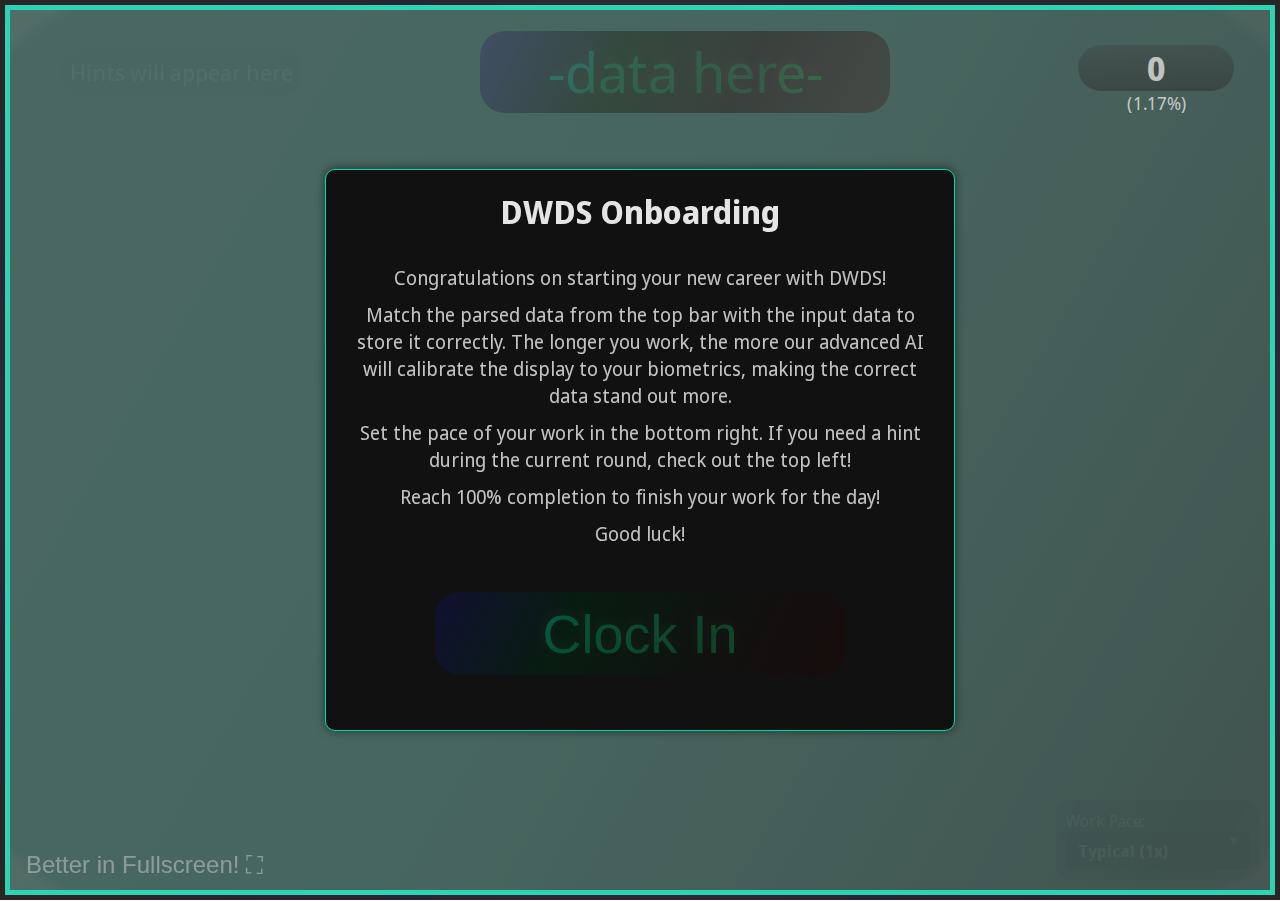
==== commit 23be2e37: "Massive overhaul" ====
--- a/index.html
+++ b/index.html
@@ -1,57 +1,85 @@
 <!DOCTYPE html>
 <html lang="en">
+
 <head>
     <meta charset="UTF-8">
     <meta name="viewport" content="width=device-width, initial-scale=1.0, maximum-scale=1.0, user-scalable=no">
-
     <title>Work Simulator 2089</title>
     <link rel="preconnect" href="https://fonts.googleapis.com">
     <link rel="preconnect" href="https://fonts.gstatic.com" crossorigin>
-    <link href="https://fonts.googleapis.com/css2?family=Noto+Sans+Display:wght@100&family=Noto+Sans+Linear+A&display=swap" rel="stylesheet">
+    <link
+        href="https://fonts.googleapis.com/css2?family=Noto+Sans+Display:wght@100&family=Noto+Sans+Linear+A&display=swap"
+        rel="stylesheet">
     <link rel="stylesheet" href="style.css">
-    <script src="utils.js"></script>
-    <script src="script.js" defer></script>
 </head>
+
 <body>
+    <main class="game-container" aria-label="Work Simulator 2089 Game Area">
         <header class="header">
-            <div class="hintHolder temporaryOpacity" id="hintHolder" role="alert">
-                <span class="hintText" id="hintText">Hints over here!</span>
+            <div id="hint-holder" class="hint-holder" role="status" aria-live="polite" tabindex="0">
+                <span id="hint-text" class="hint-text">Hints will appear here</span>
             </div>
-            <div class="characterDisplay" role="status">
-                <span class="characterDisplayText" id="characterDisplay">-data here-</span>
+            <div id="character-display" class="character-display" role="status" aria-live="polite" tabindex="0">
+                <span id="character-display-text" class="character-display-text"
+                    aria-label="Current characters to match">-data here-</span>
             </div>
-            <div class="scoreHolder" aria-live="polite">
-                <span class="score" id="score">0</span>
-                <span class="unlockedPercentage" id="unlockedPercentage">(0%)</span>
+            <div id="score-holder" class="score-holder" role="status" aria-live="polite" tabindex="0">
+                <span id="score" class="score" aria-label="Current score">0</span>
+                <span id="unlocked-percentage" class="unlocked-percentage"
+                    aria-label="Percentage of data unlocked">(0%)</span>
             </div>
         </header>
-        <div class="timerBar" id="timer" aria-label="Timer"></div>
-        <div class="swipeGradient" id="swiper"></div>
-        <main class="borderBack">
-            <div class="gameGrid" id="gameGrid" role="grid" aria-labelledby="characterDisplay"></div>
-        </main>
-    <div id="overlay"></div>
-    <div class="instructions" id="instructions" role="dialog" aria-labelledby="instructionsText">
-        <div id="instructionsText">
-            <h1>DWDS Onboarding</h1>
-            <p>Congratulations on starting your new career with DWDS! <br> Match the parsed data from the top bar with the input data to store it correctly. The longer you work, the more our advanced AI will calibrate the display to your biometrics, making the correct data stand out more. <br>
-                Set the pace of your work in the bottom right. <br> If you need a hint during the current round, check out the top left!<br> Reach 100% completion to finish your work for the day! <br> Good luck!
-            </p>
+
+        <div id="timer" class="timer-bar" role="progressbar" aria-valuemin="0" aria-valuemax="100" aria-valuenow="0"
+            aria-label="Round timer"></div>
+        <div id="swiper" class="swipe-gradient" aria-hidden="true"></div>
+
+        <section id="game-grid" class="game-grid" role="grid" aria-label="Game grid">
+            <!-- Grid cells will be dynamically inserted here -->
+        </section>
+
+        <div id="overlay" class="overlay" aria-hidden="true"></div>
+
+        <aside id="instructions" class="instructions" role="dialog" aria-labelledby="instructions-title"
+            aria-describedby="instructions-text">
+            <h1 id="instructions-title">DWDS Onboarding</h1>
+            <div id="instructions-text">
+                <p>Congratulations on starting your new career with DWDS!</p>
+                <p>Match the parsed data from the top bar with the input data to store it correctly. The longer you
+                    work, the more our advanced AI will calibrate the display to your biometrics, making the correct
+                    data stand out more.</p>
+                <p>Set the pace of your work in the bottom right. If you need a hint during the current round, check out
+                    the top left!</p>
+                <p>Reach 100% completion to finish your work for the day!</p>
+                <p>Good luck!</p>
+            </div>
+            <button id="start-game" class="character-display" aria-label="Start the game" tabindex="0">
+                <span id="start-button-text" class="character-display-text">Clock In</span>
+            </button>
+        </aside>
+
+        <div id="timescale-control" class="timescale-control">
+            <label for="timescale-select">Work Pace: </label>
+            <div class="custom-select">
+                <select id="timescale-select" aria-label="Select work pace">
+                    <option value="8">Serene (0.125x)</option>
+                    <option value="4">Leisurely (0.25x)</option>
+                    <option value="2">Methodical (0.5x)</option>
+                    <option value="1" selected>Typical (1x)</option>
+                    <option value="0.5">Hectic (2x)</option>
+                    <option value="0.25">Extreme (4x)</option>
+                </select>
+            </div>
         </div>
-        <button id="startGame" class="characterDisplay"><span class="characterDisplayText" id="startButtonText">Clock In</span></button>
-    </div>
-    <div class="timescale-control temporaryOpacity" id="timescaleControl">
-        <label for="timescaleSelect">Work Pace: </label>
-        <select id="timescaleSelect" aria-label="Work Pace">
-            <option value="8">Serene (0.125x)</option>
-            <option value="4">Leisurely (0.25x)</option>
-            <option value="2">Methodical (0.5x)</option>
-            <option value="1" selected>Typical (1x)</option>
-            <option value="0.5">Hectic (2x)</option>
-            <option value="0.25">Extreme (4x)</option>
-        </select>
-    </div>
 
-    <button id="fullscreenButton">Enter Fullscreen</button>
+        <button id="fullscreen-button" aria-label="Toggle fullscreen mode" tabindex="0">
+            <span class="fullscreen-icon" id="fullscreen-icon">Better in Fullscreen! ⛶</span>
+            <span class="exit-fullscreen-icon" style="display: none;">⤢</span>
+        </button>
+    </main>
+
+    <div id="accessibility-announcer" class="visually-hidden" aria-live="assertive" role="status"></div>
 </body>
+<script type="module" src="script.js"></script>
+
 </html>
--- a/style.css
+++ b/style.css
@@ -1,172 +1,80 @@
+/* Variables */
 :root {
+    /* Colors */
+    --color-bg-primary: #000000fe;
+    --color-bg-secondary: #111111fe;
+    --color-bg-tertiary: #121212fe;
+    --color-bg-quaternary: #010111fe;
+    --color-border-primary: #00dbb3;
+    --color-border-secondary: #33fdd6;
+    --color-text-primary: #eeeeeece;
+    --color-text-highlight: #f2f2f2f0;
+    --color-correct: #0ebaa0d6;
+    --color-incorrect: #de113ad6;
+    --color-focus: #edaa06;
+
+    /* Fonts */
+    --font-primary: "Noto Sans Display", sans-serif;
+    --font-secondary: "Noto Sans Linear A", sans-serif;
+
+    /* Sizes and Durations */
+    --border-width: 5px;
+    --transition-duration: 0.3s;
+    --pulse-duration: 0.5s;
+    --grid-cell-pulse-time: 2s;
+    --cell-transparent-percent: 20%;
+
+    /* Game Specific */
     --timescale: 1;
-    --main-bg-color: #000000fe;
-    --secondary-bg-color: #111111fe;
-    --tertiary-bg-color: #121212fe;
-    --quaternary-bg-color: #010111fe;
-    --border-back-color: #00dbb3;
-    --border-back-gradient-color: #33fdd6;
-    --text-color: #eeeeeece;
-    --highlight-color: #f2f2f2f0;
-    --font-main: "Noto Sans Display", sans-serif;
-    --font-alt: "Noto Sans Linear A", sans-serif;
-    --transition-duration: 0.3s;
-    --border-width: 5px;
-    --correct-color: #0ebaa0d6;
-    --incorrect-color: #de113ad6;
-    --pulse-duration:0.5s;
-    --round-duration: calc(10s*var(--timescale));
+    --round-duration: calc(10s * var(--timescale));
     --rotate-magnitude: 20deg;
     --horizontal-magnitude: 15%;
     --vertical-magnitude: 15%;
     --pulse-magnitude: 0.1;
     --animation-multiplier: 1;
-    --base-font-color: #eeeeeebb;
-    --chosen-font-color: #f2f2f2dd;
-    --grid-cell-pulse-time: 2s;
-    --cell-transparent-percent: 20%;
-    --focus-color: #ffbf47; /* Added for focus outline */
-}
-
-/* High contrast for better readability */
-body {
-    background-color: var(--main-bg-color);
-    color: var(--text-color);
-}
-
-/* Ensure visible focus styles */
-:focus {
-    outline: 3px solid var(--focus-color);
-    outline-offset: 1px;
-}
-
-/* Additional styles to support accessibility */
-.characterDisplay:focus,
-.instructions button:focus {
-    outline: 3px solid var(--focus-color);
-}
-
-/* Responsive font sizes and layout adjustments */
-html, body {
-    display: flex;
-    flex-direction: column;
-    align-items: center;
-    justify-content: center;
-    min-height: 100vh;
+}
+
+/* Base Styles */
+body,
+html {
+    height: 100vh;
     margin: 0;
     overflow: hidden;
     user-select: none;
-    background-color: var(--main-bg-color);
-    background: radial-gradient(var(--main-bg-color), var(--secondary-bg-color), var(--tertiary-bg-color), var(--quaternary-bg-color), var(--main-bg-color));
+    font-family: var(--font-primary);
+    color: var(--color-text-primary);
+    background: radial-gradient(var(--color-bg-primary),
+            var(--color-bg-secondary),
+            var(--color-bg-tertiary),
+            var(--color-bg-quaternary),
+            var(--color-bg-primary));
     background-attachment: fixed;
 }
 
-.instructions {
-    position: absolute;
-    display: flex;
-    flex-direction: column;
-    align-items: center;
-    justify-content: center;
-    top: 50%;
-    left: 50%;
-    transform: translate(-50%, -50%);
-    background-color: var(--secondary-bg-color);
-    padding: 20px;
-    border: 1px solid var(--border-back-color);
-    box-shadow: 0 0 10px rgba(0, 0, 0, 0.5);
-    border-radius: 10px;
-    z-index: 1003;
-    color: var(--text-color);
-    font-family: var(--font-main);
-    text-align: center;
-}
-
-.instructions p {
-    font-size: 1.5em;
-    margin: 5% 10% 10% 5%;
-}
-
-.instructions h1 {
-    margin-top: 0;
-    font-size: 2em;
-    color: var(--highlight-color);
-}
-
-.instructions button {
-    background: none;
-    position: relative;
-    border: none;
-    cursor: pointer;
-}
-
-.instructions .characterDisplay {
-    transition: transform var(--transition-duration);
-    transform: scale(1);
-}
-
-.instructions .characterDisplay:hover {
-    transform: scale(1.1);
-}
-
-.instructions .characterDisplay::before {
-    box-shadow: 0 0 10px rgba(178, 178, 178, 0.5);
-    transition: box-shadow var(--transition-duration);
-}
-
-.instructions .characterDisplay:hover:before {
-    box-shadow: 0 0 10px rgba(255, 255, 255, 0.776);
-}
-
-.instructions .characterDisplay:active {
-    transform: scale(0.9);
-}
-
-.timescale-control {
-    position: absolute;
-    bottom: 20px;
-    right: 20px;
-    z-index: 1003;
-    opacity: 0.05;
-    font-family: var(--font-main);
-    color: var(--text-color);
-    transition: opacity var(--transition-duration), transform var(--transition-duration);
-}
-
-.timescale-control:hover {
+/* Accessibility */
+:focus {
+    outline: none;
+    box-shadow: 0 0 10px 5px var(--color-focus); 
     opacity: 1;
-    transform: scale(1.05);
-}
-
-.timescale-control select {
-    background-color: var(--secondary-bg-color);
-    border: 1px solid var(--border-back-color);
-    color: var(--text-color);
-    padding: 5px;
-    border-radius: 5px;
-    transition: border-color var(--transition-duration), background-color var(--transition-duration);
-    font-family: var(--font-main);
-}
-
-.timescale-control select:hover {
-    border-color: var(--border-back-gradient-color);
-    background-color: var(--main-bg-color);
-}
-
-.borderBack {
+    animation: hueRotate 6s linear infinite;
+}
+
+/* Layout */
+.game-container {
     position: relative;
     display: flex;
     flex-direction: column;
     justify-content: center;
     align-items: center;
     margin: 5px;
-    background: radial-gradient(var(--border-back-color) 95%, var(--border-back-gradient-color) 97%);
-    border: var(--border-width) solid var(--border-back-color);
+    background: radial-gradient(var(--color-border-primary) 95%, var(--color-border-secondary) 97%);
+    border: var(--border-width) solid var(--color-border-primary);
     box-sizing: border-box;
     width: calc(100vw - 10px);
     height: calc(100vh - 10px);
 }
 
-.borderBack::before {
+.game-container::before {
     content: "";
     position: absolute;
     top: 0;
@@ -174,77 +82,94 @@
     width: 100%;
     height: 100%;
     background: linear-gradient(-60deg, #222222dd, #2f2f2fcc, #333333cc);
-    animation: hueRotate calc(60s*var(--timescale)) linear infinite;
+    animation: hueRotate 60s linear infinite;
     z-index: 1;
     box-sizing: border-box;
-}
-
-.swipeGradient {
-    content: "";
-    position: absolute;
-    width: 100%;
-    height: 100%;
-    background-image: linear-gradient(to left, transparent 10%, #00000011 40%, #c2c2c288 45%, #e2e2e299 50%, transparent 55%);
-    background-repeat: no-repeat;
-    background-size: 200%;
-    left: -110%;
-    z-index: 1000;
-    pointer-events: none;
-    transition: left calc(1s*var(--timescale)) linear;
-    will-change: left;
-}
-
-@keyframes hueRotate {
-    to {
-        filter: hue-rotate(360deg);
-    }
-}
-
-.timerBar {
-    position: absolute;
-    bottom: calc(-1 * var(--border-width));
-    left: 0;
-    width: 0%;
-    height: var(--border-width);
-    background: linear-gradient(to right, #aa24c255, #aa24c2ff);
-    border-radius: 5px;
-    z-index: 20;
-    animation: hueRotate var(--round-duration) linear infinite;
-    transition: width var(--round-duration) linear;
-    will-change: width;
 }
 
 .header {
     display: flex;
     width: 100%;
     height: 10%;
+    justify-content: space-between;
+    align-items: center;
+    position: absolute;
+    top: 2vh;
+    left: 0;
+    padding: 0 2vw;
+    box-sizing: border-box;
+    z-index: 5;
+}
+
+
+.hint-holder {
+    font-size: 2.5vh;
+    color: var(--color-text-primary);
+    opacity: 0.05;
+    z-index: 4;
+    background: linear-gradient(#11111144, #00000066);
+    border-radius: 25px;
+    text-align: center;
+    padding: 1vh;
+    margin-left: 2vw;
+    transition: opacity calc(2 * var(--transition-duration)),
+        transform calc(2 * var(--transition-duration));
+    transform: scale(1);
+}
+
+.hint-holder:hover, .hint-holder:focus {
+    opacity: 1;
+    transform: scale(1.1);
+}
+
+.score-holder {
+    font-size: 2.5vh;
+    color: var(--color-text-primary);
+    z-index: 4;
+    text-align: center;
+    display: flex;
+    flex-direction: column;
     justify-content: space-around;
     align-items: center;
-    position: absolute;
-    top: 2vh;
-    z-index: 5;
-}
-#fullscreenButton {
-    position: absolute;
-    bottom: 20px;
-    left: 20px;
-    padding: 10px 20px;
-    font-size: 16px;
-    font-family: var(--font-main);
-    color: var(--text-color);
-    background-color: var(--secondary-bg-color);
-    border: 2px solid var(--border-back-color);
-    border-radius: 5px;
-    cursor: pointer;
-    z-index: 1004; /* Ensure it is above other elements */
-    transition: background-color var(--transition-duration), border-color var(--transition-duration);
-}
-
-#fullscreenButton:hover {
-    background-color: var(--main-bg-color);
-    border-color: var(--border-back-gradient-color);
-}
-.characterDisplay {
+    padding: 10px;
+    transition: transform var(--transition-duration) ease-in-out;
+}
+
+.score-holder:hover, .score-holder:focus {
+    transform: scale(1.2);
+}
+
+.score {
+    font-size: 1.5em;
+    font-weight: bold;
+    margin-top: 10%;
+    width: calc(8vw + 6vh);
+    height: 20%;
+    border-radius: 25px;
+    background: linear-gradient(#11111144, #00000066);
+    transition: font-size var(--transition-duration) ease-in-out;
+
+
+}
+
+.unlocked-percentage {
+    font-size: 0.8em;
+    transition: font-size var(--transition-duration) ease-in-out;
+
+}
+
+
+.score-holder:hover .unlocked-percentage, .score-holder:focus .unlocked-percentage {
+    font-size: 1.2em;
+}
+
+.score-holder:hover .score, .score-holder:focus .score {
+    font-size: 1.2em;
+}
+
+
+/* Character Display */
+.character-display {
     width: calc(25vw + 5vh);
     height: calc(7vh + 7vw);
     padding: 1%;
@@ -254,64 +179,99 @@
     display: flex;
     align-items: center;
     justify-content: center;
-    font-family: var(--font-main);
     z-index: 100;
     transition: transform var(--transition-duration) ease-in-out;
 }
 
-.characterDisplay:hover {
+.character-display:hover {
     transform: scale(0.95);
 }
 
-.characterDisplay::before {
+.character-display::before {
     content: "";
     position: absolute;
     width: calc(25vw + 10vh);
     height: calc(3.5vh + 4vw);
     border-radius: 25px;
     background: linear-gradient(-65deg, #1e070777, #101210bb, #042010bb, #11115377);
-    animation: hueRotate calc(6s*var(--timescale)) linear infinite;
-}
-
-.characterDisplayText {
-    background-image: linear-gradient(-35deg, #00dbb3, #2e6173, #550055, #b11867, #df9744, #03b93b, #00dbb3);
+    animation: hueRotate 6s linear infinite;
+}
+
+.character-display-text {
+    background-image: linear-gradient(-35deg, #00dbb3, #65aec9, #881088, #b11867, #df9744, #03b93b, #00dbb3);
     background-size: 1000%;
     background-clip: text;
     -webkit-background-clip: text;
     color: transparent;
     -webkit-text-fill-color: transparent;
     text-shadow: -2px -4px 8px #ffffff21;
-    animation: horizontalGradient calc(600s*var(--timescale)) linear infinite, textRotate calc(6s*var(--timescale)) linear infinite;
-    transition: font-size calc(var(--transition-duration)*0.75) ease-in-out;
-}
-
-.header .characterDisplay:hover .characterDisplayText {
+    animation: horizontalGradient 600s linear infinite,
+        textRotate 6s linear infinite;
+    transition: font-size calc(var(--transition-duration) * 0.75) ease-in-out;
+}
+
+.header .character-display:hover .character-display-text {
     font-size: 9vh;
 }
 
-@keyframes textRotate {
-    from {
-        transform: rotate(0deg) translateX(2px) rotate(0deg);
-    }
-
-    to {
-        transform: rotate(360deg) translateX(2px) rotate(-360deg);
-    }
-}
-
-@keyframes horizontalGradient {
-    from {
-        background-position: 500% 0%;
-        filter: hue-rotate(0deg);
-    }
-
-    to {
-        background-position: -500% 0%;
-        filter: hue-rotate(0deg);
-    }
-}
-
-.gameGrid {
+.instructions {
+    position: absolute;
+    display: flex;
+    flex-direction: column;
+    align-items: center;
+    justify-content: center;
+    top: 50%;
+    left: 50%;
+    transform: translate(-50%, -50%);
+    background-color: var(--color-bg-secondary);
+    padding: 20px;
+    border: 1px solid var(--color-border-primary);
+    box-shadow: 0 0 10px rgba(0, 0, 0, 0.5);
+    border-radius: 10px;
+    z-index: 1003;
+    color: var(--color-text-primary);
+    text-align: center;
+    max-width: 80%;
+    max-height: 80%;
+}
+
+
+.instructions h1 {
+    margin-top: 0;
+    font-size: 2em;
+    color: var(--color-text-highlight);
+}
+
+.instructions p {
+    font-size: 1.2em;
+    margin: 10px 0;
+}
+
+#start-game {
+    background: none;
+    position: relative;
+    border: none;
+    cursor: pointer;
+    transition: transform 0.3s;
+}
+
+#start-game:focus {
+    outline: none;
+    box-shadow: none;
+}
+
+#start-game:focus::before,
+#start-game:hover::before {
+    box-shadow: 0 0 10px var(--color-focus);
+}
+
+#start-game:hover {
+    transform: scale(1.05);
+}
+
+
+/* Game Grid */
+.game-grid {
     z-index: 5;
     width: 90%;
     height: calc(100% - (7vh + 7vw - 2.5vh - 2.5vw));
@@ -322,63 +282,216 @@
     position: absolute;
     top: calc(5vh + 5vw);
     left: 50%;
-    padding-left: 2vw;
-    padding-right: 2vw;
-    padding-top: -2vh;
-    padding-bottom: 5vh;
+    padding: 2vw 2vw 5vh;
     transform: translateX(-50%);
     box-sizing: border-box;
 }
 
-.particle-line {
-    position: absolute;
-    background-color: #fff;
+
+.grid-cell {
+    background: radial-gradient(circle, #aaaaaa05 var(--cell-transparent-percent), transparent 100%);
+    border-radius: 10px;
+    outline: none;
+    border: 1px #11111111 solid;
+    display: none;
+    align-items: center;
+    justify-content: center;
+    font-size: calc(1.5vw + 1.5vh);
+    line-height: 5vh;
+    text-align: center;
+    transform: scale(0.95);
+    font-family: var(--font-secondary);
+    transition: transform var(--transition-duration) ease-out,
+        background var(--transition-duration) ease-in-out;
+    z-index: 0;
+}
+
+.grid-cell.in-use {
+    display: flex;
+    pointer-events: auto;
+}
+
+.grid-cell:hover {
+    background: radial-gradient(circle, #bbbbbb6b var(--cell-transparent-percent), transparent 100%);
+    transform: scale(1.025);
+    cursor: pointer;
+}
+
+.grid-cell.chosen :hover {
+    background: radial-gradient(circle, #cecece73 var(--cell-transparent-percent), transparent 100%);
+    transform: scale(1.045);
+}
+
+.grid-cell:active {
+    transform: scale(0.9);
+}
+
+.grid-cell.correct {
+    background: radial-gradient(circle, var(--color-correct) var(--cell-transparent-percent), transparent 100%);
+    z-index: -10;
     pointer-events: none;
-    border-radius: 2px;
-    z-index: 9999;
-    transform-origin: center;
-    box-shadow: 0 0 2px rgba(58, 58, 58, 0.5);
-    animation: particleFade 1s ease-out forwards, hueRotate 2.5s linear forwards;
-}
-
-@keyframes particleFade {
-    100% {
-        opacity: 0;
-        width: 0;
-    }
-}
-
-@keyframes fadeIn {
-    0% {
-        opacity: 0;
-    }
-
-    80% {
-        opacity: 0.1;
-    }
-
-    100% {
-        opacity: 1;
-    }
-}
-
-@keyframes fadeOut {
-    0% {
-        opacity: 0.95;
-    }
-
-    5%,
-    15% {
-        opacity: 1;
-    }
-
-    50% {
-        opacity: 0.25;
-    }
-
-    100% {
-        opacity: 0;
-    }
+    animation: gridPulseUp var(--pulse-duration) ease-in-out 0s,
+        organicPulse var(--grid-cell-pulse-time) ease-in-out infinite var(--pulse-duration);
+}
+
+.grid-cell.incorrect {
+    background: radial-gradient(circle, var(--color-incorrect) var(--cell-transparent-percent), transparent 100%);
+    z-index: -10;
+    pointer-events: none;
+    animation: gridPulseDown var(--pulse-duration) ease-in-out 0s,
+        organicPulse var(--grid-cell-pulse-time) ease-in-out infinite var(--pulse-duration);
+}
+
+.grid-char {
+    background: none;
+    height: 70%;
+    width: 70%;
+    display: flex;
+    align-items: center;
+    justify-content: center;
+    text-align: center;
+    user-select: none;
+    color: var(--base-font-color);
+    text-shadow: 0px 0px 5px #111111ee;
+    position: absolute;
+    z-index: 10;
+    will-change: transform, top, right;
+    transition: text-shadow calc(0.5 * var(--transition-duration));
+}
+
+.grid-cell:hover .grid-char {
+    z-index: 20;
+    text-shadow: 0px 0px 10px #080808;
+    background: none;
+}
+
+.grid-cell.correct .grid-char,
+.grid-cell.incorrect .grid-char {
+    text-shadow: 0px 0px 5px #080808;
+    background: none;
+}
+
+.chosen .grid-char {
+    color: var(--chosen-font-color);
+    background: none;
+}
+
+/* UI Elements */
+.timer-bar {
+    position: absolute;
+    bottom: calc(-1 * var(--border-width));
+    left: 0;
+    width: 0%;
+    height: var(--border-width);
+    background: linear-gradient(to right, #aa24c255, #aa24c2ff);
+    border-radius: 5px;
+    z-index: 20;
+    animation: hueRotate 10s linear infinite;
+    transition: width 10s linear;
+    will-change: width;
+}
+
+.swipe-gradient {
+    position: absolute;
+    width: 100%;
+    height: 100%;
+    background-image: linear-gradient(to left, transparent 10%, #00000011 40%, #c2c2c288 45%, #e2e2e299 50%, transparent 55%);
+    background-repeat: no-repeat;
+    background-size: 200%;
+    left: -110%;
+    z-index: 1000;
+    pointer-events: none;
+    transition: left 1s linear;
+    will-change: left;
+}
+
+.timescale-control {
+    position: absolute;
+    bottom: 20px;
+    right: 20px;
+    z-index: 1003;
+    opacity: 0.05;
+    font-family: var(--font-main);
+    color: var(--text-color);
+    transition: opacity var(--transition-duration), transform var(--transition-duration);
+}
+
+.timescale-control:hover {
+    opacity: 1;
+    transform: scale(1.05);
+}
+
+.custom-select {
+    position: relative;
+    display: inline-block;
+}
+
+.custom-select select {
+    display: none;
+    /* Hide original SELECT element */
+}
+
+.select-selected {
+    background-color: rgba(17, 17, 17, 0.8);
+    border: 1px solid var(--border-back-color);
+    color: var(--text-color);
+    padding: 8px 12px;
+    border-radius: 5px;
+    cursor: pointer;
+    transition: border-color var(--transition-duration), background-color var(--transition-duration);
+    width: 160px;
+    /* Slightly wider for better visibility */
+    font-weight: bold;
+    /* Make the selected option stand out */
+}
+
+.select-items {
+    position: absolute;
+    background-color: rgba(17, 17, 17, 0.9);
+    bottom: calc(100% + 5px);
+    /* Position above the select box with a small gap */
+    left: 0;
+    right: 0;
+    z-index: 1500;
+    border: 1px solid var(--border-back-color);
+    border-radius: 5px;
+    max-height: none;
+    overflow-y: visible;
+    width: 100%;
+    box-shadow: 0 -4px 8px rgba(0, 0, 0, 0.2);
+    /* Add a subtle shadow for separation */
+}
+
+.select-items div {
+    color: var(--text-color);
+    padding: 8px 12px;
+    cursor: pointer;
+    transition: background-color var(--transition-duration);
+}
+
+.select-items div:focus {
+    background-color: rgba(0, 0, 0, 0.1);
+}
+
+.select-items div:hover {
+    background-color: rgba(255, 255, 255, 0.1);
+}
+
+.grid-cell,
+.select-selected,
+.select-items div {
+    transition: box-shadow 0.1s ease-in-out;
+}
+
+/* Style for the currently selected option in the dropdown */
+.select-items div.same-as-selected {
+    background-color: rgba(0, 219, 179, 0.2);
+    /* Use a color that matches your theme */
+    font-weight: bold;
+}
+
+.select-hide {
+    display: none;
 }
 
 #overlay {
@@ -393,262 +506,124 @@
     opacity: 0.5;
 }
 
-.fade-in {
-    animation: fadeIn calc(2s * var(--timescale)) ease-in forwards, hueRotate calc(0.5s * var(--timescale)) linear forwards infinite;
-}
-
-.fade-out {
-    animation: fadeOut calc(1s*var(--timescale)) ease-out forwards, hueRotate calc(0.5s*var(--timescale)) linear forwards infinite;
-}
-
-.gridCell {
-    background: radial-gradient(circle, #aaaaaa05 var(--cell-transparent-percent), transparent 100%);
-    border-radius: 10px;
-    border: 1px #11111111 solid;
-    display: none;
-    align-items: center;
-    justify-content: center;
-    font-size: calc(1.5vw + 1.5vh);
-    line-height: 5vh;
-    text-align: center;
-    transform: scale(0.95);
-    font-family: var(--font-alt);
-    transition: transform var(--transition-duration) ease-out, background var(--transition-duration) ease-in-out;
-    z-index: 0;
-}
-
-.gridCell.in-use {
-    display: flex;
-    pointer-events: auto;
-}
-
-.gridCell.not-in-use {
-    pointer-events: none;
-    animation: none;
-}
-
-.gridCell:hover {
-    background: radial-gradient(circle, #bbbbbb6b var(--cell-transparent-percent), transparent 100%);
-    transform: scale(1.025);
-    cursor: pointer;
-}
-
-.gridCell.chosen:hover {
-    background: radial-gradient(circle, #cecece73 var(--cell-transparent-percent), transparent 100%);
-    transform: scale(1.045);
-}
-
-.gridCell:active {
-    transform: scale(0.9);
-}
-
-.gridChar {
-    height: 70%;
-    width: 70%;
-    display: flex;
-    align-items: center;
-    justify-content: center;
-    text-align: center;
-    user-select: none;
-    color: var(--base-font-color);
-    text-shadow: 0px 0px 5px #111111ee;
-    position: absolute;
-    z-index: 10;
-    will-change: transform, top, right;
-    transition: text-shadow calc(0.5 * var(--transition-duration));
-}
-
-.gridCell.gridChar {
-    z-index: 20;
-    position: absolute;
-}
-
-.gridCell:hover .gridChar {
-    z-index: 20;
-    text-shadow: 0px 0px 10px #080808;
-}
-
-.gridCell.correct .gridChar, .gridCell.incorrect .gridChar {
-    text-shadow: 0px 0px 5px #080808;
-}
-
-.chosen .gridChar {
-    color: var(--chosen-font-color);
-}
-
-@keyframes rotateCharacter {
-    0%,
-    25%,
-    62.5%,
-    100% {
-        transform: rotate(0deg);
-    }
-    50% {
-        transform: rotate(calc(var(--rotate-magnitude) * var(--animation-multiplier) * -1));
-    }
-    37.5% {
-        transform: rotate(calc(var(--rotate-magnitude) * var(--animation-multiplier)));
-    }
-}
-
-@keyframes horizontalCharacterMovement {
-    0%,
-    25%,
-    62.5%,
-    100% {
-        right: 0%;
-    }
-    50% {
-        right: calc(var(--horizontal-magnitude) * var(--animation-multiplier));
-    }
-    37.5% {
-        right: calc(var(--horizontal-magnitude) * var(--animation-multiplier) * -1);
-    }
-}
-
-@keyframes verticalCharacterMovement {
-    0%,
-    25%,
-    62.5%,
-    100% {
-        top: 0%;
-    }
-    50% {
-        top: calc(var(--vertical-magnitude) * var(--animation-multiplier));
-    }
-    37.5% {
-        top: calc(var(--vertical-magnitude) * var(--animation-multiplier) * -1);
-    }
-}
-
-@keyframes pulseCharacter {
-    0%,
-    25%,
-    62.5%,
-    100% {
-        transform: scale(1);
-    }
-    50% {
-        transform: scale(calc(1 + var(--pulse-magnitude) * var(--animation-multiplier) * -1));
-    }
-    37.5% {
-        transform: scale(calc(1 + var(--pulse-magnitude) * var(--animation-multiplier)));
-    }
-}
-
-.gridCell.correct {
-    background: radial-gradient(circle, var(--correct-color) var(--cell-transparent-percent), transparent 100%);
-    z-index: -10 !important;
-    pointer-events: none;
-    animation: gridPulseUp var(--pulse-duration) ease-in-out 0s, organicPulse var(--grid-cell-pulse-time) ease-in-out infinite var(--pulse-duration);
-}
-
-.gridCell.incorrect {
-    background: radial-gradient(circle, var(--incorrect-color) var(--cell-transparent-percent), transparent 100%);
-    z-index: -10 !important;
-    pointer-events: none;
-    animation: gridPulseDown var(--pulse-duration) ease-in-out 0s, organicPulse var(--grid-cell-pulse-time) ease-in-out infinite var(--pulse-duration);
-}
-
-.hintHolder {
-    font-size: 2.5vh;
-    color: white;
-    opacity: 0.05;
-    z-index: 4;
-    background: linear-gradient(#11111144, #00000066);
-    border-radius: 25px;
-    text-align: center;
-    font-family: var(--font-main);
-    padding: 1vh;
-    margin-left: 2vw;
-    transition: opacity calc(2 * var(--transition-duration)), transform calc(2 * var(--transition-duration));
-    transform: scale(1);
-}
-
-.hintHolder:hover {
+/* Background element */
+.timescale-control::before {
+    content: "";
+    position: absolute;
+    top: -10px;
+    left: -10px;
+    right: -10px;
+    bottom: -10px;
+    background: linear-gradient(-65deg, #1e070777, #101210bb, #042010bb, #11115377);
+    border-radius: 15px;
+    z-index: -1;
+    opacity: 0.8;
+    transition: opacity var(--transition-duration);
+}
+
+.timescale-control:hover::before {
+    opacity: 1;
+}
+
+.timescale-control:hover .select-selected,
+.timescale-control:hover .select-items {
+    background-color: rgba(0, 0, 0, 0.9);
+    border-color: var(--border-back-gradient-color);
+}
+
+/* Add a subtle indicator for dropdown state */
+.select-selected::after {
+    content: '▼';
+    position: absolute;
+    right: 10px;
+    top: 50%;
+    transform: translateY(-50%);
+    font-size: 0.8em;
+    opacity: 0.7;
+}
+
+.select-arrow-active::after {
+    content: '▲';
+}
+
+.select-selected:focus,
+.select-items div:focus {
+    outline: 2px solid var(--color-focus);
+    outline-offset: -2px;
+}
+
+
+#fullscreen-button {
+    position: absolute;
+    bottom: 10px;
+    left: 10px;
+    background: none;
+    border: none;
+    border-radius: 2px;
+    color: var(--text-color);
+    font-size: 24px;
+    opacity: 0.5;
+    transition: opacity 0.3s, transform 0.3s;
+    z-index: 1004;
+}
+
+#fullscreen-button:hover,
+#fullscreen-button:focus {
     opacity: 1;
     transform: scale(1.1);
 }
 
-.scoreHolder {
-    font-size: 4.5vh;
-    color: white;
-    z-index: 4;
-    text-align: center;
-    font-family: var(--font-main);
-    display: flex;
-    flex-direction: column;
-    justify-content: space-around;
-    align-items: center;
-    transition: transform var(--transition-duration) ease-in-out;
-}
-
-.scoreHolder:hover {
-    transform: scale(1.2);
-}
-
-.score {
-    margin-top: 10%;
-    width: calc(8vw + 6vh);
-    height: 20%;
-    border-radius: 25px;
-    background: linear-gradient(#11111144, #00000066);
-}
-
-.unlockedPercentage {
-    font-size: 30%;
-    transition: font-size var(--transition-duration) ease-in-out;
-}
-
-.scoreHolder:hover .unlockedPercentage {
-    font-size: 50%;
-}
-
-@media (max-width: 768px) {
-    :root {
-        --base-font-size: 14px;
-    }
-    .characterDisplayText {
-        font-size: 4vh;
-    }
-    .gridCell {
-        font-size: calc(1.5vw + 1.5vh);
-    }
-    .hintHolder,
-    .scoreHolder {
-        font-size: 2vh;
-        padding: 0.5vh;
-    }
-    .unlockedPercentage {
-        margin-top: 3px;
-    }
-    .gameGrid {
-        grid-template-rows: repeat(var(--grid-rows, 10), 1fr);
-        grid-template-columns: repeat(var(--grid-cols, 12), 1fr);
-    }
-}
-
-@media (max-width: 480px) {
-    :root {
-        --base-font-size: 12px;
-    }
-    .characterDisplayText {
-        font-size: 3vh;
-    }
-    .gridCell {
-        font-size: calc(1.5vw + 1.5vh);
-    }
-    .hintHolder,
-    .scoreHolder {
-        font-size: 1.5vh;
-        padding: 0.5vh;
-    }
-    .unlockedPercentage {
-        margin-top: 2px;
-    }
-    .gameGrid {
-        grid-template-rows: repeat(var(--grid-rows, 12), 1fr);
-        grid-template-columns: repeat(var(--grid-cols, 10), 1fr);
+body.fullscreen #fullscreen-button {
+    font-size: 16px;
+    bottom: 5px;
+    left: 5px;
+    opacity: 0.3;
+}
+
+.particle-line {
+    position: absolute;
+    background-color: #fff;
+    pointer-events: none;
+    border-radius: 2px;
+    z-index: 9999;
+    transform-origin: center;
+    box-shadow: 0 0 2px rgba(58, 58, 58, 0.5);
+    animation: particleFade 1s ease-out forwards, hueRotate 2.5s linear forwards;
+}
+
+@keyframes particleFade {
+    100% {
+        opacity: 0;
+        width: 0;
+    }
+}
+
+/* Animations */
+@keyframes hueRotate {
+    to {
+        filter: hue-rotate(360deg);
+    }
+}
+
+@keyframes textRotate {
+    from {
+        transform: rotate(0deg) translateX(2px) rotate(0deg);
+    }
+
+    to {
+        transform: rotate(360deg) translateX(2px) rotate(-360deg);
+    }
+}
+
+@keyframes horizontalGradient {
+    from {
+        background-position: 500% 0%;
+        filter: hue-rotate(0deg);
+    }
+
+    to {
+        background-position: -500% 0%;
+        filter: hue-rotate(0deg);
     }
 }
 
@@ -658,27 +633,33 @@
         color: white;
         border-radius: 50%;
     }
+
     20% {
         transform: scale(1.35) scaleY(1.08) skew(4deg);
-        color: var(--correct-color);
+        color: var(--color-correct);
         border-radius: 58% 42% 53% 47% / 50% 57% 43% 50%;
     }
+
     35% {
         transform: scale(1.42) scaleY(0.85) skew(-2deg);
         border-radius: 40% 60% 50% 50% / 43% 50% 57% 57%;
     }
+
     50% {
         transform: scale(1.25) scaleY(0.92) rotate(2deg);
         border-radius: 53% 47% 43% 57% / 47% 53% 50% 50%;
     }
+
     75% {
         transform: scale(1.08) scaleY(1.04) rotate(-1deg);
         border-radius: 47% 53% 50% 50% / 53% 47% 57% 43%;
     }
+
     90% {
         transform: scale(0.96) scaleY(1.015) skew(1deg);
         border-radius: 50% 50% 47% 53% / 50% 50% 47% 53%;
     }
+
     100% {
         transform: scale(1);
         color: white;
@@ -692,27 +673,33 @@
         color: white;
         border-radius: 50%;
     }
+
     20% {
         transform: scale(1.08) scaleY(1.35) skew(-4deg);
-        color: var(--incorrect-color);
+        color: var(--color-incorrect);
         border-radius: 43% 57% 50% 50% / 57% 43% 53% 47%;
     }
+
     35% {
         transform: scale(1.25) scaleY(0.85) skew(2deg);
         border-radius: 60% 40% 47% 53% / 50% 57% 43% 50%;
     }
+
     50% {
         transform: scale(0.85) scaleY(1.15) rotate(-2deg);
         border-radius: 53% 47% 57% 43% / 43% 50% 57% 50%;
     }
+
     75% {
         transform: scale(0.92) scaleY(1.04) rotate(1deg);
         border-radius: 50% 50% 43% 57% / 53% 47% 50% 50%;
     }
+
     90% {
         transform: scale(0.96) scaleY(1.015) skew(-1deg);
         border-radius: 47% 53% 50% 50% / 50% 50% 53% 47%;
     }
+
     100% {
         transform: scale(1);
         color: white;
@@ -725,19 +712,24 @@
         transform: scale(1);
         color: white;
     }
+
     20% {
         transform: scale(1.4) scaleY(1);
-        color: var(--correct-color);
-    }
+        color: var(--color-correct);
+    }
+
     30% {
         transform: scale(1.5) scaleY(0.8);
     }
+
     50% {
         transform: scale(1.3) scaleY(0.6);
     }
+
     90% {
         transform: scale(0.9) scaleY(1.1);
     }
+
     100% {
         transform: scale(1);
         color: white;
@@ -749,25 +741,140 @@
         transform: scale(1);
         color: white;
     }
+
     20% {
         transform: scale(1) scaleY(1.4);
-        color: var(--incorrect-color);
-    }
+        color: var(--color-incorrect);
+    }
+
     30% {
         transform: scale(1.5) scaleY(0.8);
     }
+
     50% {
         transform: scale(0.6) scaleY(1.3);
     }
+
     90% {
         transform: scale(0.9) scaleY(1.1);
     }
+
     100% {
         transform: scale(1);
         color: white;
     }
 }
 
+@keyframes fadeIn {
+    0% {
+        opacity: 0;
+    }
+
+    100% {
+        opacity: 1;
+    }
+}
+
+@keyframes fadeOut {
+    0% {
+        opacity: 0.95;
+    }
+
+    5%,
+    15% {
+        opacity: 1;
+    }
+
+    50% {
+        opacity: 0.25;
+    }
+
+    100% {
+        opacity: 0;
+    }
+}
+
+@keyframes rotateCharacter {
+
+    0%,
+    25%,
+    62.5%,
+    100% {
+        transform: rotate(0deg);
+    }
+
+    50% {
+        transform: rotate(calc(var(--rotate-magnitude) * var(--animation-multiplier) * -1));
+    }
+
+    37.5% {
+        transform: rotate(calc(var(--rotate-magnitude) * var(--animation-multiplier)));
+    }
+}
+
+@keyframes horizontalCharacterMovement {
+
+    0%,
+    25%,
+    62.5%,
+    100% {
+        right: 0%;
+    }
+
+    50% {
+        right: calc(var(--horizontal-magnitude) * var(--animation-multiplier));
+    }
+
+    37.5% {
+        right: calc(var(--horizontal-magnitude) * var(--animation-multiplier) * -1);
+    }
+}
+
+@keyframes verticalCharacterMovement {
+
+    0%,
+    25%,
+    62.5%,
+    100% {
+        top: 0%;
+    }
+
+    50% {
+        top: calc(var(--vertical-magnitude) * var(--animation-multiplier));
+    }
+
+    37.5% {
+        top: calc(var(--vertical-magnitude) * var(--animation-multiplier) * -1);
+    }
+}
+
+@keyframes pulseCharacter {
+
+    0%,
+    25%,
+    62.5%,
+    100% {
+        transform: scale(1);
+    }
+
+    50% {
+        transform: scale(calc(1 + var(--pulse-magnitude) * var(--animation-multiplier) * -1));
+    }
+
+    37.5% {
+        transform: scale(calc(1 + var(--pulse-magnitude) * var(--animation-multiplier)));
+    }
+}
+
+/* Utility classes */
+.fade-in {
+    animation: fadeIn 1s ease-in forwards, hueRotate 0.5s linear forwards infinite;
+}
+
+.fade-out {
+    animation: fadeOut 1s ease-out forwards, hueRotate 0.5s linear forwards infinite;
+}
+
 .pulse-up {
     animation: scorePulseUp var(--pulse-duration) ease-in-out 0.2s;
 }
@@ -776,7 +883,113 @@
     animation: scorePulseDown var(--pulse-duration) ease-in-out 0.2s;
 }
 
-.temporaryOpacity {
-    opacity: 1 !important;
-    z-index: 99999 !important;
-}
+/* Responsive design */
+@media (max-width: 768px) {
+    .header {
+        flex-direction: column;
+        height: auto;
+        top: 1vh;
+    }
+
+    .hint-holder,
+    .character-display,
+    .score-holder {
+        width: 90%;
+        margin: 5px 0;
+    }
+
+
+
+    .instructions {
+        max-width: 90%;
+        max-height: 90%;
+    }
+
+    .grid-cell {
+        font-size: calc(1.5vw + 1.5vh);
+    }
+
+
+    .unlocked-percentage {
+        margin-top: 3px;
+    }
+
+    .game-grid {
+        grid-template-rows: repeat(var(--grid-rows, 10), 1fr);
+        grid-template-columns: repeat(var(--grid-cols, 12), 1fr);
+    }
+}
+
+@media (max-width: 480px) {
+    .character-display-text {
+        font-size: 3vh;
+    }
+
+    .grid-cell {
+        font-size: calc(1.5vw + 1.5vh);
+    }
+
+    .hint-holder,
+    .score-holder {
+        font-size: 1.5vh;
+        padding: 0.5vh;
+    }
+
+    .unlocked-percentage {
+        margin-top: 2px;
+    }
+
+    .game-grid {
+        grid-template-rows: repeat(var(--grid-rows, 12), 1fr);
+        grid-template-columns: repeat(var(--grid-cols, 10), 1fr);
+    }
+}
+
+/* Accessibility enhancement for keyboard navigation */
+.grid-cell:focus-visible::after {
+    content: '';
+    position: absolute;
+    top: 0;
+    left: 0;
+    width: 100%;
+    height: 100%;
+    box-shadow: 0 0 10px 5px var(--color-focus);
+    border-radius: inherit;
+    animation: hueRotate 6s linear infinite;
+    transition: box-shadow var(--transition-duration) ease-in-out;
+    pointer-events: none;
+}
+
+.grid-cell.hide-focus-visuals:focus-visible::after {
+    box-shadow: 0 0 10px 5px #f5c34530;
+    animation: none;
+}
+
+.grid-cell.hide-focus-visuals {
+    outline: none;
+}
+
+.grid-cell:focus {
+    outline: none;
+    box-shadow: none; /* Override global focus style */
+}
+
+
+
+.timescale-control:focus-within {
+    opacity: 1;
+}
+
+/* Print styles (if needed) */
+@media print {
+    .game-container {
+        border: none;
+    }
+
+    .timer-bar,
+    .swipe-gradient,
+    .timescale-control,
+    #fullscreen-button {
+        display: none;
+    }
+}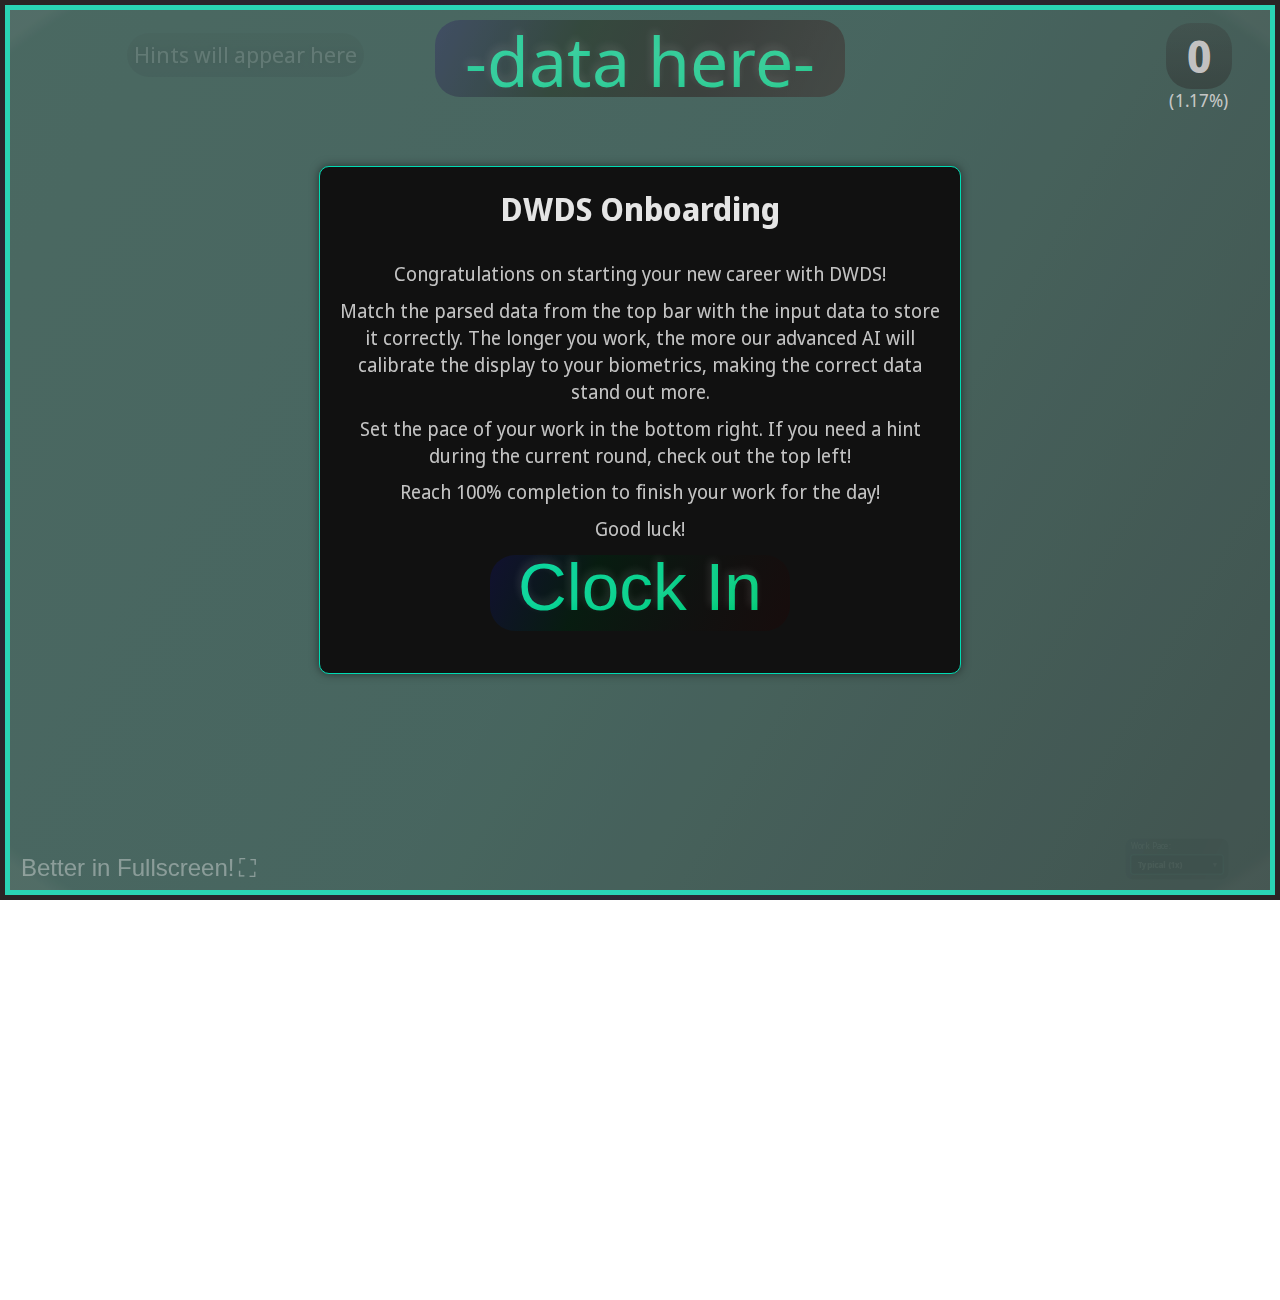
==== commit 6dbb9ad7: "Feature Completeish" ====
--- a/index.html
+++ b/index.html
@@ -24,7 +24,9 @@
                     aria-label="Current characters to match">-data here-</span>
             </div>
             <div id="score-holder" class="score-holder" role="status" aria-live="polite" tabindex="0">
-                <span id="score" class="score" aria-label="Current score">0</span>
+                <div class="score-bubble">
+                    <span id="score" class="score" aria-label="Current score">0</span>
+                </div>
                 <span id="unlocked-percentage" class="unlocked-percentage"
                     aria-label="Percentage of data unlocked">(0%)</span>
             </div>
@@ -73,13 +75,21 @@
         </div>
 
         <button id="fullscreen-button" aria-label="Toggle fullscreen mode" tabindex="0">
-            <span class="fullscreen-icon" id="fullscreen-icon">Better in Fullscreen! ⛶</span>
-            <span class="exit-fullscreen-icon" style="display: none;">⤢</span>
+            <span class="fullscreen-text">Better in Fullscreen!</span>
+            <span class="fullscreen-icon" id="fullscreen-icon">⛶</span>
+            <span class="exit-fullscreen-icon">⤢</span>
         </button>
     </main>
+    <div id="small-screen-message" class="small-screen-message">
+        <div class="message-content">
+            <h2>Oops</h2>
+            <p>This screen is too small. We require a minimum of 320 pixels in each dimension to function.</p>
+            <p>Please try rotating your device or using a device with a larger screen for the best experience.</p>
+        </div>
+    </div>
 
     <div id="accessibility-announcer" class="visually-hidden" aria-live="assertive" role="status"></div>
 </body>
 <script type="module" src="script.js"></script>
 
-</html>
+</html>--- a/style.css
+++ b/style.css
@@ -1,995 +1,1235 @@
 /* Variables */
 :root {
-    /* Colors */
-    --color-bg-primary: #000000fe;
-    --color-bg-secondary: #111111fe;
-    --color-bg-tertiary: #121212fe;
-    --color-bg-quaternary: #010111fe;
-    --color-border-primary: #00dbb3;
-    --color-border-secondary: #33fdd6;
-    --color-text-primary: #eeeeeece;
-    --color-text-highlight: #f2f2f2f0;
-    --color-correct: #0ebaa0d6;
-    --color-incorrect: #de113ad6;
-    --color-focus: #edaa06;
-
-    /* Fonts */
-    --font-primary: "Noto Sans Display", sans-serif;
-    --font-secondary: "Noto Sans Linear A", sans-serif;
-
-    /* Sizes and Durations */
-    --border-width: 5px;
-    --transition-duration: 0.3s;
-    --pulse-duration: 0.5s;
-    --grid-cell-pulse-time: 2s;
-    --cell-transparent-percent: 20%;
-
-    /* Game Specific */
-    --timescale: 1;
-    --round-duration: calc(10s * var(--timescale));
-    --rotate-magnitude: 20deg;
-    --horizontal-magnitude: 15%;
-    --vertical-magnitude: 15%;
-    --pulse-magnitude: 0.1;
-    --animation-multiplier: 1;
+  /* Colors */
+  --color-bg-primary: #000000fe;
+  --color-bg-secondary: #111111fe;
+  --color-bg-tertiary: #121212fe;
+  --color-bg-quaternary: #010111fe;
+  --color-border-primary: #00dbb3;
+  --color-border-secondary: #33fdd6;
+  --color-text-primary: #eeeeeece;
+  --color-text-highlight: #f2f2f2f0;
+  --color-correct: #0ebaa0d6;
+  --color-incorrect: #de113ad6;
+  --color-focus: #edaa06;
+
+  /* Fonts */
+  --font-primary: "Noto Sans Display", sans-serif;
+  --font-secondary: "Noto Sans Linear A", sans-serif;
+
+  /* Sizes and Durations */
+  --border-width: 5px;
+  --transition-duration: 0.3s;
+  --pulse-duration: 0.5s;
+  --grid-cell-pulse-time: 2s;
+  --cell-transparent-percent: 20%;
+  --score-base-size: clamp(1.5rem, 5vh, 4rem);
+
+  /* Game Specific */
+  --timescale: 1;
+  --round-duration: calc(10s * var(--timescale));
+  --rotate-magnitude: 20deg;
+  --horizontal-magnitude: 15%;
+  --vertical-magnitude: 15%;
+  --pulse-magnitude: 0.1;
+  --animation-multiplier: 1;
 }
 
 /* Base Styles */
 body,
 html {
-    height: 100vh;
-    margin: 0;
-    overflow: hidden;
-    user-select: none;
-    font-family: var(--font-primary);
-    color: var(--color-text-primary);
-    background: radial-gradient(var(--color-bg-primary),
-            var(--color-bg-secondary),
-            var(--color-bg-tertiary),
-            var(--color-bg-quaternary),
-            var(--color-bg-primary));
-    background-attachment: fixed;
-}
-
-/* Accessibility */
+  height: 100vh;
+  margin: 0;
+  overflow: hidden;
+  user-select: none;
+  font-family: var(--font-primary);
+  color: var(--color-text-primary);
+  background: radial-gradient(
+    var(--color-bg-primary),
+    var(--color-bg-secondary),
+    var(--color-bg-tertiary),
+    var(--color-bg-quaternary),
+    var(--color-bg-primary)
+  );
+  background-attachment: fixed;
+}
+
 :focus {
-    outline: none;
-    box-shadow: 0 0 10px 5px var(--color-focus); 
+  outline: none;
+  box-shadow: 0 0 10px 5px var(--color-focus);
+  opacity: 1;
+  animation: hueRotate 6s linear infinite;
+}
+
+.game-container {
+  position: relative;
+  display: flex;
+  flex-direction: column;
+  justify-content: center;
+  align-items: center;
+  padding-bottom: 60px;
+  margin: 5px;
+  width: calc(100vw - 10px);
+  height: calc(100vh - 10px);
+  box-sizing: border-box;
+  background: radial-gradient(
+    var(--color-border-primary) 95%,
+    var(--color-border-secondary) 97%
+  );
+  border: var(--border-width) solid var(--color-border-primary);
+}
+
+.game-container::before {
+  content: "";
+  position: absolute;
+  top: 0;
+  left: 0;
+  width: 100%;
+  height: 100%;
+  background: linear-gradient(-60deg, #222222dd, #2f2f2fcc, #333333cc);
+  animation: hueRotate 60s linear infinite;
+  z-index: 1;
+  box-sizing: border-box;
+}
+
+.header {
+  position: absolute;
+  top: clamp(5px, 1vh, 15px);
+  left: 1%;
+  display: grid;
+  grid-template-columns: 1fr 1fr 1fr;
+  width: 98%;
+  min-height: 3%;
+  height: auto;
+  max-height: 10%;
+  padding: 0 2vw;
+  box-sizing: border-box;
+  z-index: 5;
+}
+
+.hint-holder {
+  grid-column: 1;
+  justify-self: center;
+  align-self: start;
+  display: flex;
+  align-items: center;
+  justify-content: center;
+  font-size: calc(0.5 * var(--score-base-size));
+  color: var(--color-text-primary);
+  opacity: 0.2;
+  text-shadow: 0px 0px 5px #111111;
+  background: linear-gradient(#11111144, #00000066);
+  border-radius: 25px;
+  text-align: center;
+  max-height: var(--score-base-size);
+  max-width: 60%;
+  padding: 0.3em;
+  margin-top: clamp(10px, 1.5vh, 15px);
+  transition: opacity calc(2 * var(--transition-duration)),
+    transform calc(2 * var(--transition-duration));
+  transform: scale(1);
+  z-index: 4;
+}
+
+.hint-holder:hover,
+.hint-holder:focus {
+  opacity: 1;
+  box-shadow: 0 0 10px 5px var(--color-focus);
+
+  animation: hueRotate 6s linear infinite;
+  transform: scale(1.1);
+}
+
+.hint-holder:active {
+  transform: scale(0.8);
+}
+
+.score-holder {
+  grid-column: 3;
+  justify-self: end;
+  display: flex;
+  flex-direction: column;
+  align-items: center;
+  justify-content: start;
+  margin-top: 1%;
+  transition: transform var(--transition-duration) ease-in-out;
+  z-index: 4;
+}
+
+.score-bubble {
+  display: flex;
+  align-items: center;
+  justify-content: center;
+  background: linear-gradient(#11111144, #00000066);
+  border-radius: 25px;
+  padding: 0.3em;
+  width: calc(1.25 * var(--score-base-size));
+  height: calc(1.25 * var(--score-base-size));
+  margin-bottom: 0.5em;
+  transition: transform var(--transition-duration) ease-in-out,
+    margin var(--transition-duration) ease-in-out;
+}
+
+.score-holder:hover,
+.score-holder:focus {
+  transform: scale(1.1);
+  box-shadow: none;
+}
+
+.score-holder:active {
+  transform: scale(0.9);
+}
+
+.score-holder:hover .score-bubble,
+.score-holder:focus .score-bubble {
+  outline: none;
+  box-shadow: 0 0 10px 5px var(--color-focus);
+  opacity: 1;
+  animation: hueRotate 6s linear infinite;
+  transform: scale(0.75);
+}
+
+.score {
+  font-size: var(--score-base-size);
+  font-weight: bold;
+  color: var(--color-text-primary);
+  transition: font-size var(--transition-duration) ease-in-out;
+}
+
+.unlocked-percentage {
+  font-size: calc(0.4 * var(--score-base-size));
+  transition: font-size var(--transition-duration) ease-in-out;
+  margin-top: -0.5em;
+}
+
+.score-holder:hover .score,
+.score-holder:focus .score {
+  font-size: calc(0.9 * var(--score-base-size));
+}
+
+.score-holder:hover .unlocked-percentage,
+.score-holder:focus .unlocked-percentage {
+  font-size: calc(0.6 * var(--score-base-size));
+}
+
+.character-display {
+  grid-column: 2;
+  justify-self: center;
+  align-self: end;
+  display: flex;
+  flex-direction: column;
+  align-items: center;
+  justify-content: start;
+  width: clamp(150px, 25vw + 5vh, 300px);
+  height: clamp(50px, 7vh + 7vw, 100px);
+  padding: 1%;
+  border-radius: 25px;
+  text-align: center;
+  z-index: 1;
+}
+
+.character-display:focus,
+.character-display:hover {
+  box-shadow: none;
+}
+
+.character-display:focus::before,
+.character-display:hover::before {
+  box-shadow: 0 0 10px 5px var(--color-focus);
+  opacity: 0.8;
+  transform: scale(0.95);
+  top: 10%;
+}
+
+.character-display:active::before {
+  transform: scale(0.8);
+}
+
+.character-display::before {
+  content: "";
+  position: absolute;
+  top: 1.5%;
+  width: calc(25vw + 10vh);
+  height: calc(1.7 * var(--score-base-size));
+  border-radius: 25px;
+  background: linear-gradient(
+    -65deg,
+    #1e070777,
+    #101210bb,
+    #042010bb,
+    #11115377
+  );
+  animation: hueRotate 6s linear infinite;
+  transition: transform var(--transition-duration) ease-in-out,
+    top var(--transition-duration) ease-in-out;
+}
+
+.instructions .character-display {
+  align-self: center;
+}
+
+.instructions .character-display::before {
+  width: clamp(20%, calc(25vw + 10vh), 100%);
+}
+
+.instructions:has(.character-display:active) {
+  transform: scale(0.9);
+}
+
+.character-display-text {
+  position: absolute;
+  top: -5%;
+  width: 200%;
+  font-size: calc(1.5 * var(--score-base-size));
+  background-image: linear-gradient(
+    -35deg,
+    #00dbb3,
+    #65aec9,
+    #881088,
+    #b11867,
+    #df9744,
+    #03b93b,
+    #00dbb3
+  );
+  background-size: 1000%;
+  background-clip: text;
+  -webkit-background-clip: text;
+  color: transparent;
+  -webkit-text-fill-color: transparent;
+  text-shadow: -2px -4px 8px #ffffff21;
+  animation: horizontalGradient 600s linear infinite,
+    textRotate 6s linear infinite;
+  transition: font-size calc(var(--transition-duration) * 0.75) ease-in-out,
+    top calc(var(--transition-duration) * 0.75) ease-in-out;
+  white-space: nowrap;
+  pointer-events: none;
+}
+
+.character-display:hover .character-display-text {
+  top: -15%;
+  font-size: calc(2 * var(--score-base-size));
+  text-shadow: -2px -4px 8px rgba(255, 255, 255, 0.219);
+}
+
+.character-display:focus .character-display-text {
+  top: -15%;
+  font-size: calc(2 * var(--score-base-size));
+  text-shadow: -2px -4px 8px rgba(255, 255, 255, 0.219);
+}
+
+.character-display:active .character-display-text {
+  font-size: var(--score-base-size);
+  top: 20%;
+}
+
+.instructions {
+  position: absolute;
+  display: flex;
+  flex-direction: column;
+  align-items: center;
+  justify-content: center;
+  padding: clamp(10px, 3vw, 20px);
+  max-width: min(90%, 600px);
+  max-height: 90%;
+  background-color: var(--color-bg-secondary);
+  border: 1px solid var(--color-border-primary);
+  box-shadow: 0 0 10px rgba(0, 0, 0, 0.5);
+  border-radius: 10px;
+  color: var(--color-text-primary);
+  text-align: center;
+  z-index: 1003;
+  transition: transform var(--transition-duration) ease-in-out;
+}
+
+.instructions:hover {
+  transform: scale(1.2);
+}
+
+.instructions h1 {
+  margin-top: 0;
+  font-size: clamp(1.5rem, 4vw, 2rem);
+  color: var(--color-text-highlight);
+}
+
+.instructions p {
+  font-size: clamp(0.9rem, 2.5vw, 1.2rem);
+  margin: 10px 0;
+  line-height: 1.4;
+}
+
+#start-game {
+  background: none;
+  position: relative;
+  border: none;
+  cursor: pointer;
+  transition: transform 0.3s;
+}
+
+#start-game:focus {
+  outline: none;
+  box-shadow: none;
+}
+
+#start-game:focus::before,
+#start-game:hover::before {
+  box-shadow: 0 0 10px var(--color-focus);
+}
+
+#start-game:hover {
+  transform: scale(1.05);
+}
+
+.game-grid {
+  position: absolute;
+  top: calc(2.5vh + 5vw);
+  left: 50%;
+  display: grid;
+  grid-template-rows: repeat(var(--grid-rows, 1), 1fr);
+  grid-template-columns: repeat(var(--grid-cols, 1), 1fr);
+  gap: 2px;
+  width: 96%;
+  height: 90%;
+  padding: 2vw 2vw 5vh;
+  transform: translateX(-50%);
+  box-sizing: border-box;
+  touch-action: none;
+  z-index: 5;
+}
+
+.grid-cell {
+  display: none;
+  align-items: center;
+  justify-content: center;
+  background: radial-gradient(
+    circle,
+    #aaaaaa05 var(--cell-transparent-percent),
+    transparent 100%
+  );
+  border: 1px #11111111 solid;
+  border-radius: 10px;
+  font-family: var(--font-secondary);
+  font-size: clamp(0.8rem, 3vw, 2.5rem);
+  line-height: 1;
+  text-align: center;
+  transform: scale(0.95);
+  transition: transform var(--transition-duration) ease-out,
+    background var(--transition-duration) ease-in-out,
+    font-size var(--transition-duration) ease-in-out;
+  z-index: 0;
+}
+
+.grid-cell.in-use {
+  display: flex;
+  pointer-events: auto;
+  transition: transform calc(0.5 * var(--transition-duration)) ease-in-out,
+    background var(--transition-duration) ease-in-out,
+    font-size var(--transition-duration) ease-in-out;
+}
+
+@media (hover: hover) and (pointer: fine) {
+  .grid-cell:hover {
+    background: radial-gradient(
+      circle,
+      #bbbbbb6b var(--cell-transparent-percent),
+      transparent 100%
+    );
+    transform: scale(1.025);
+    cursor: pointer;
+  }
+
+  .grid-cell.chosen:hover {
+    background: radial-gradient(
+      circle,
+      #cecece73 var(--cell-transparent-percent),
+      transparent 100%
+    );
+    transform: scale(1.045);
+  }
+}
+
+.grid-cell:active,
+.grid-cell:hover:active,
+.grid-cell:focus:active {
+  transform: scale(0.8);
+}
+
+.grid-cell.correct {
+  background: radial-gradient(
+    circle,
+    var(--color-correct) var(--cell-transparent-percent),
+    transparent 100%
+  );
+  z-index: -10;
+  pointer-events: none;
+  animation: gridPulseUp var(--pulse-duration) ease-in-out 0s,
+    organicPulse var(--grid-cell-pulse-time) ease-in-out infinite
+      var(--pulse-duration);
+  transition: transform calc(0.5 * var(--transition-duration)) ease-out,
+    background var(--transition-duration) ease-in-out,
+    font-size var(--transition-duration) ease-in-out;
+}
+
+.grid-cell.incorrect {
+  background: radial-gradient(
+    circle,
+    var(--color-incorrect) var(--cell-transparent-percent),
+    transparent 100%
+  );
+  z-index: -10;
+  pointer-events: none;
+  animation: gridPulseDown var(--pulse-duration) ease-in-out 0s,
+    organicPulse var(--grid-cell-pulse-time) ease-in-out infinite
+      var(--pulse-duration);
+  transition: transform calc(0.5 * var(--transition-duration)) ease-out,
+    background var(--transition-duration) ease-in-out,
+    font-size var(--transition-duration) ease-in-out;
+}
+
+.grid-char {
+  position: absolute;
+  height: 70%;
+  width: 70%;
+  display: flex;
+  align-items: center;
+  justify-content: center;
+  text-align: center;
+  user-select: none;
+  color: var(--base-font-color);
+  text-shadow: 0px 0px 5px #111111ee;
+  will-change: transform, top, right;
+  transition: text-shadow calc(0.5 * var(--transition-duration));
+  background: none;
+  z-index: 10;
+}
+
+.grid-cell:hover .grid-char {
+  z-index: 20;
+  text-shadow: 0px 0px 10px #080808;
+  background: none;
+}
+
+.grid-cell.correct .grid-char,
+.grid-cell.incorrect .grid-char {
+  text-shadow: 0px 0px 5px #080808;
+  background: none;
+}
+
+.chosen .grid-char {
+  color: var(--chosen-font-color);
+  background: none;
+}
+
+.timer-bar {
+  position: absolute;
+  bottom: calc(-1 * var(--border-width));
+  left: 0;
+  width: 0%;
+  height: var(--border-width);
+  background: linear-gradient(to right, #aa24c255, #aa24c2ff);
+  border-radius: 5px;
+  animation: hueRotate 10s linear infinite;
+  transition: width 10s linear;
+  will-change: width;
+  z-index: 10000;
+}
+
+.swipe-gradient {
+  position: absolute;
+  left: -110%;
+  width: 100%;
+  height: 200%;
+  background-image: linear-gradient(
+    to left,
+    transparent 10%,
+    #00000011 40%,
+    #c2c2c288 45%,
+    #e2e2e299 50%,
+    transparent 55%
+  );
+  background-repeat: no-repeat;
+  background-size: 200%;
+  pointer-events: none;
+  transition: left 1s linear;
+  will-change: left;
+  z-index: 1000;
+}
+
+.timescale-control {
+  position: absolute;
+  bottom: 0px;
+  right: 0px;
+  font-family: var(--font-primary);
+  color: var(--color-text-primary);
+  font-size: clamp(12px, 2vw, 16px);
+  opacity: 0.05;
+  transition: opacity var(--transition-duration),
+    transform var(--transition-duration), bottom var(--transition-duration),
+    right var(--transition-duration);
+  z-index: 1003;
+  transform: scale(0.5);
+}
+
+.timescale-control:hover,
+.timescale-control:focus-within {
+  bottom: 10px;
+  right: 10px;
+  opacity: 1;
+  transform: scale(1);
+}
+
+.custom-select {
+  position: relative;
+  display: inline-block;
+}
+
+.custom-select select {
+  display: none;
+}
+
+.select-selected {
+  position: relative;
+  background-color: rgba(17, 17, 17, 0.8);
+  border: 1px solid var(--color-border-secondary);
+  color: var(--color-text-primary);
+  padding: 8px 12px;
+  border-radius: 5px;
+  cursor: pointer;
+  width: clamp(120px, 20vw, 160px);
+  font-weight: bold;
+  transition: border-color var(--transition-duration),
+    background-color var(--transition-duration);
+}
+
+.select-items {
+  position: absolute;
+  bottom: calc(100% + 5px);
+  left: 0;
+  right: 0;
+  background-color: rgba(17, 17, 17, 0.9);
+  border: 1px solid var(--color-border-secondary);
+  border-radius: 5px;
+  max-height: none;
+  overflow-y: visible;
+  width: 100%;
+  box-shadow: 0 -4px 8px rgba(0, 0, 0, 0.2);
+  z-index: 1500;
+}
+
+.select-items div {
+  padding: 8px 12px;
+  color: var(--color-text-primary);
+  cursor: pointer;
+  transition: background-color var(--transition-duration);
+}
+
+.select-items div:focus {
+  background-color: rgba(0, 0, 0, 0.1);
+}
+
+.select-items div:hover {
+  background-color: rgba(255, 255, 255, 0.1);
+}
+
+.grid-cell,
+.select-selected,
+.select-items div {
+  transition: box-shadow 0.1s ease-in-out;
+}
+
+.select-items div.same-as-selected {
+  background-color: rgba(0, 219, 179, 0.2);
+  font-weight: bold;
+}
+
+.select-hide {
+  display: none;
+}
+
+#overlay {
+  position: fixed;
+  top: 0;
+  left: 0;
+  width: 100%;
+  height: 100%;
+  background-color: rgba(209, 186, 186, 0.4);
+  pointer-events: none;
+  opacity: 0.5;
+  z-index: 1001;
+}
+
+.timescale-control::before {
+  content: "";
+  position: absolute;
+  top: -10px;
+  left: -10px;
+  right: -10px;
+  bottom: -10px;
+  background: linear-gradient(
+    -65deg,
+    #1e070777,
+    #101210bb,
+    #042010bb,
+    #11115377
+  );
+  border-radius: 15px;
+  opacity: 0.8;
+  transition: opacity var(--transition-duration);
+  z-index: -1;
+}
+
+.timescale-control:hover::before {
+  opacity: 1;
+}
+
+.timescale-control label {
+  position: absolute;
+  top: -10%;
+}
+
+.timescale-control:hover .select-selected,
+.timescale-control:hover .select-items {
+  background-color: rgba(0, 0, 0, 0.9);
+  border-color: var(--color-border-secondary);
+}
+
+.select-selected::after {
+  content: "▼";
+  position: absolute;
+  right: 10px;
+  top: 50%;
+  transform: translateY(-50%);
+  font-size: 0.8em;
+  opacity: 0.7;
+}
+
+.select-arrow-active::after {
+  content: "▲";
+}
+
+.select-selected:focus,
+.select-items div:focus {
+  outline: 2px solid var(--color-focus);
+  outline-offset: -2px;
+}
+
+#fullscreen-button {
+  position: absolute;
+  bottom: 0;
+  left: 5px;
+  display: flex;
+  align-items: center;
+  justify-content: center;
+  min-width: 44px;
+  min-height: 44px;
+  background: none;
+  border: none;
+  border-radius: 10px;
+  color: var(--color-text-primary);
+  font-size: clamp(4px, 4vw, 24px);
+  opacity: 0.5;
+  transition: opacity 0.3s, transform 0.3s;
+  z-index: 1004;
+}
+
+#fullscreen-button:hover,
+#fullscreen-button:focus {
+  opacity: 1;
+  transform: scale(1.1);
+  cursor: pointer;
+}
+
+.fullscreen-icon {
+  display: inline-block;
+}
+
+.exit-fullscreen-icon {
+  display: none;
+}
+
+.fullscreen-text {
+  margin-right: 5px;
+}
+
+body.fullscreen #fullscreen-button {
+  font-size: 16px;
+  bottom: 5px;
+  left: 5px;
+  opacity: 0.3;
+}
+
+#fullscreen-button.is-fullscreen .fullscreen-icon,
+#fullscreen-button.is-fullscreen .fullscreen-text {
+  display: none;
+}
+
+#fullscreen-button.is-fullscreen .exit-fullscreen-icon {
+  display: inline;
+}
+
+.particle-line {
+  position: absolute;
+  background-color: #fff;
+  pointer-events: none;
+  border-radius: 2px;
+  box-shadow: 0 0 2px rgba(58, 58, 58, 0.5);
+  transform-origin: center;
+  animation: particleFade 1s ease-out forwards, hueRotate 2.5s linear forwards;
+  z-index: 9999;
+}
+
+.small-screen-message {
+  display: none;
+  position: fixed;
+  top: 0;
+  left: 0;
+  width: 100%;
+  height: 100%;
+  background-color: rgba(0, 0, 0, 0.9);
+  color: white;
+  text-align: center;
+  padding: 20px;
+  box-sizing: border-box;
+  z-index: 9999;
+}
+
+.message-content {
+  position: absolute;
+  top: 50%;
+  left: 50%;
+  transform: translate(-50%, -50%);
+  width: 90%;
+}
+
+.small-screen-message h2 {
+  font-size: clamp(12px, 1.2em, 40px);
+  margin-bottom: 10px;
+}
+
+.small-screen-message p {
+  font-size: clamp(10px, 2vh + 2vw, 30px);
+  margin-bottom: 10px;
+}
+
+@keyframes particleFade {
+  100% {
+    opacity: 0;
+    width: 0;
+  }
+}
+
+@keyframes hueRotate {
+  to {
+    filter: hue-rotate(360deg);
+  }
+}
+
+@keyframes textRotate {
+  from {
+    transform: rotate(0deg) translateX(2px) rotate(0deg);
+  }
+
+  to {
+    transform: rotate(360deg) translateX(2px) rotate(-360deg);
+  }
+}
+
+@keyframes horizontalGradient {
+  from {
+    background-position: 500% 0%;
+    filter: hue-rotate(0deg);
+  }
+
+  to {
+    background-position: -500% 0%;
+    filter: hue-rotate(0deg);
+  }
+}
+
+@keyframes gridPulseUp {
+  0% {
+    transform: scale(1);
+    color: white;
+    border-radius: 50%;
+  }
+
+  20% {
+    transform: scale(1.35) scaleY(1.08) skew(4deg);
+    color: var(--color-correct);
+    border-radius: 58% 42% 53% 47% / 50% 57% 43% 50%;
+  }
+
+  35% {
+    transform: scale(1.42) scaleY(0.85) skew(-2deg);
+    border-radius: 40% 60% 50% 50% / 43% 50% 57% 57%;
+  }
+
+  50% {
+    transform: scale(1.25) scaleY(0.92) rotate(2deg);
+    border-radius: 53% 47% 43% 57% / 47% 53% 50% 50%;
+  }
+
+  75% {
+    transform: scale(1.08) scaleY(1.04) rotate(-1deg);
+    border-radius: 47% 53% 50% 50% / 53% 47% 57% 43%;
+  }
+
+  90% {
+    transform: scale(0.96) scaleY(1.015) skew(1deg);
+    border-radius: 50% 50% 47% 53% / 50% 50% 47% 53%;
+  }
+
+  100% {
+    transform: scale(1);
+    color: white;
+    border-radius: 50%;
+  }
+}
+
+@keyframes gridPulseDown {
+  0% {
+    transform: scale(1);
+    color: white;
+    border-radius: 50%;
+  }
+
+  20% {
+    transform: scale(1.08) scaleY(1.35) skew(-4deg);
+    color: var(--color-incorrect);
+    border-radius: 43% 57% 50% 50% / 57% 43% 53% 47%;
+  }
+
+  35% {
+    transform: scale(1.25) scaleY(0.85) skew(2deg);
+    border-radius: 60% 40% 47% 53% / 50% 57% 43% 50%;
+  }
+
+  50% {
+    transform: scale(0.85) scaleY(1.15) rotate(-2deg);
+    border-radius: 53% 47% 57% 43% / 43% 50% 57% 50%;
+  }
+
+  75% {
+    transform: scale(0.92) scaleY(1.04) rotate(1deg);
+    border-radius: 50% 50% 43% 57% / 53% 47% 50% 50%;
+  }
+
+  90% {
+    transform: scale(0.96) scaleY(1.015) skew(-1deg);
+    border-radius: 47% 53% 50% 50% / 50% 50% 53% 47%;
+  }
+
+  100% {
+    transform: scale(1);
+    color: white;
+    border-radius: 50%;
+  }
+}
+
+@keyframes scorePulseUp {
+  0% {
+    transform: scale(1);
+    color: white;
+  }
+
+  20% {
+    transform: scale(1.4) scaleY(1);
+    color: var(--color-correct);
+  }
+
+  30% {
+    transform: scale(1.5) scaleY(0.8);
+  }
+
+  50% {
+    transform: scale(1.3) scaleY(0.6);
+  }
+
+  90% {
+    transform: scale(0.9) scaleY(1.1);
+  }
+
+  100% {
+    transform: scale(1);
+    color: white;
+  }
+}
+
+@keyframes scorePulseDown {
+  0% {
+    transform: scale(1);
+    color: white;
+  }
+
+  20% {
+    transform: scale(1) scaleY(1.4);
+    color: var(--color-incorrect);
+  }
+
+  30% {
+    transform: scale(1.5) scaleY(0.8);
+  }
+
+  50% {
+    transform: scale(0.6) scaleY(1.3);
+  }
+
+  90% {
+    transform: scale(0.9) scaleY(1.1);
+  }
+
+  100% {
+    transform: scale(1);
+    color: white;
+  }
+}
+
+@keyframes fadeIn {
+  0% {
+    opacity: 0;
+  }
+
+  100% {
     opacity: 1;
-    animation: hueRotate 6s linear infinite;
-}
-
-/* Layout */
-.game-container {
-    position: relative;
-    display: flex;
-    flex-direction: column;
-    justify-content: center;
-    align-items: center;
-    margin: 5px;
-    background: radial-gradient(var(--color-border-primary) 95%, var(--color-border-secondary) 97%);
-    border: var(--border-width) solid var(--color-border-primary);
-    box-sizing: border-box;
-    width: calc(100vw - 10px);
-    height: calc(100vh - 10px);
-}
-
-.game-container::before {
-    content: "";
-    position: absolute;
-    top: 0;
-    left: 0;
-    width: 100%;
-    height: 100%;
-    background: linear-gradient(-60deg, #222222dd, #2f2f2fcc, #333333cc);
-    animation: hueRotate 60s linear infinite;
-    z-index: 1;
-    box-sizing: border-box;
-}
-
-.header {
-    display: flex;
-    width: 100%;
-    height: 10%;
-    justify-content: space-between;
-    align-items: center;
-    position: absolute;
-    top: 2vh;
-    left: 0;
-    padding: 0 2vw;
-    box-sizing: border-box;
-    z-index: 5;
-}
-
-
-.hint-holder {
-    font-size: 2.5vh;
-    color: var(--color-text-primary);
-    opacity: 0.05;
-    z-index: 4;
-    background: linear-gradient(#11111144, #00000066);
-    border-radius: 25px;
-    text-align: center;
-    padding: 1vh;
-    margin-left: 2vw;
-    transition: opacity calc(2 * var(--transition-duration)),
-        transform calc(2 * var(--transition-duration));
+  }
+}
+
+@keyframes fadeOut {
+  0% {
+    opacity: 0.95;
+  }
+
+  5%,
+  15% {
+    opacity: 1;
+  }
+
+  50% {
+    opacity: 0.25;
+  }
+
+  100% {
+    opacity: 0;
+  }
+}
+
+@keyframes rotateCharacter {
+  0%,
+  25%,
+  62.5%,
+  100% {
+    transform: rotate(0deg);
+  }
+
+  50% {
+    transform: rotate(
+      calc(var(--rotate-magnitude) * var(--animation-multiplier) * -1)
+    );
+  }
+
+  37.5% {
+    transform: rotate(
+      calc(var(--rotate-magnitude) * var(--animation-multiplier))
+    );
+  }
+}
+
+@keyframes horizontalCharacterMovement {
+  0%,
+  25%,
+  62.5%,
+  100% {
+    right: 0%;
+  }
+
+  50% {
+    right: calc(var(--horizontal-magnitude) * var(--animation-multiplier));
+  }
+
+  37.5% {
+    right: calc(var(--horizontal-magnitude) * var(--animation-multiplier) * -1);
+  }
+}
+
+@keyframes verticalCharacterMovement {
+  0%,
+  25%,
+  62.5%,
+  100% {
+    top: 0%;
+  }
+
+  50% {
+    top: calc(var(--vertical-magnitude) * var(--animation-multiplier));
+  }
+
+  37.5% {
+    top: calc(var(--vertical-magnitude) * var(--animation-multiplier) * -1);
+  }
+}
+
+@keyframes pulseCharacter {
+  0%,
+  25%,
+  62.5%,
+  100% {
     transform: scale(1);
-}
-
-.hint-holder:hover, .hint-holder:focus {
-    opacity: 1;
-    transform: scale(1.1);
-}
-
-.score-holder {
-    font-size: 2.5vh;
-    color: var(--color-text-primary);
-    z-index: 4;
-    text-align: center;
-    display: flex;
-    flex-direction: column;
-    justify-content: space-around;
-    align-items: center;
-    padding: 10px;
-    transition: transform var(--transition-duration) ease-in-out;
-}
-
-.score-holder:hover, .score-holder:focus {
-    transform: scale(1.2);
-}
-
-.score {
-    font-size: 1.5em;
-    font-weight: bold;
-    margin-top: 10%;
-    width: calc(8vw + 6vh);
-    height: 20%;
-    border-radius: 25px;
-    background: linear-gradient(#11111144, #00000066);
-    transition: font-size var(--transition-duration) ease-in-out;
-
-
-}
-
-.unlocked-percentage {
-    font-size: 0.8em;
-    transition: font-size var(--transition-duration) ease-in-out;
-
-}
-
-
-.score-holder:hover .unlocked-percentage, .score-holder:focus .unlocked-percentage {
-    font-size: 1.2em;
-}
-
-.score-holder:hover .score, .score-holder:focus .score {
-    font-size: 1.2em;
-}
-
-
-/* Character Display */
-.character-display {
-    width: calc(25vw + 5vh);
-    height: calc(7vh + 7vw);
-    padding: 1%;
-    border-radius: 25px;
-    font-size: 6vh;
-    text-align: center;
+  }
+
+  50% {
+    transform: scale(
+      calc(1 + var(--pulse-magnitude) * var(--animation-multiplier) * -1)
+    );
+  }
+
+  37.5% {
+    transform: scale(
+      calc(1 + var(--pulse-magnitude) * var(--animation-multiplier))
+    );
+  }
+}
+
+.fade-in {
+  animation: fadeIn 1s ease-in forwards, hueRotate 0.5s linear forwards infinite;
+}
+
+.fade-out {
+  animation: fadeOut 1s ease-out forwards,
+    hueRotate 0.5s linear forwards infinite;
+}
+
+.pulse-up {
+  animation: scorePulseUp var(--pulse-duration) ease-in-out 0.2s;
+}
+
+.pulse-down {
+  animation: scorePulseDown var(--pulse-duration) ease-in-out 0.2s;
+}
+
+.grid-cell:focus-visible::after {
+  content: "";
+  position: absolute;
+  top: 0;
+  left: 0;
+  width: 100%;
+  height: 100%;
+  box-shadow: 0 0 10px 5px var(--color-focus);
+  border-radius: inherit;
+  animation: hueRotate 6s linear infinite;
+  transition: box-shadow var(--transition-duration) ease-in-out;
+  pointer-events: none;
+}
+
+.grid-cell.hide-focus-visuals:focus-visible::after {
+  box-shadow: 0 0 10px 5px #f5c34530;
+  animation: none;
+}
+
+.grid-cell.hide-focus-visuals {
+  outline: none;
+}
+
+.grid-cell:focus {
+  outline: none;
+  box-shadow: none;
+}
+
+.timescale-control:focus-within {
+  opacity: 1;
+}
+
+.grid-cell,
+.grid-char {
+  user-select: none;
+  -webkit-user-select: none;
+  -moz-user-select: none;
+  -ms-user-select: none;
+}
+
+@media print {
+  .game-container {
+    border: none;
+  }
+
+  .timer-bar,
+  .swipe-gradient,
+  .timescale-control,
+  #fullscreen-button {
+    display: none;
+  }
+}
+
+@media (min-width: 769px) {
+  .fullscreen-text {
+    display: inline !important;
+  }
+
+  body.fullscreen .fullscreen-text {
+    display: none !important;
+  }
+}
+
+@media (max-width: 768px) {
+  :root {
+    --score-base-size: clamp(1.2rem, 4vh, 3rem);
+  }
+
+  .timescale-control,
+  #fullscreen-button {
+    font-size: clamp(10px, 3vw, 14px);
+  }
+
+  .fullscreen-text {
+    display: none;
+  }
+
+  #fullscreen-button {
+    padding: clamp(4px, 0.8vh, 8px) clamp(6px, 1.2vw, 12px);
+  }
+
+  .grid-cell {
+    font-size: clamp(0.7rem, 2.5vw, 2rem);
+  }
+}
+
+@media (max-width: 480px) {
+  :root {
+    --score-base-size: clamp(1rem, 3vh, 2.5rem);
+  }
+
+  .fullscreen-text {
+    display: none;
+  }
+
+  .grid-cell {
+    font-size: clamp(0.6rem, 2vw, 1.5rem);
+  }
+
+  .timescale-control {
+    bottom: clamp(5px, 1.5vh, 15px);
+    right: clamp(5px, 1.5vw, 15px);
+  }
+
+  #fullscreen-button {
+    bottom: 0px;
+    left: 0px;
+  }
+}
+
+@media (max-width: 319px), (max-height: 319px) {
+  .small-screen-message {
     display: flex;
     align-items: center;
     justify-content: center;
-    z-index: 100;
-    transition: transform var(--transition-duration) ease-in-out;
-}
-
-.character-display:hover {
-    transform: scale(0.95);
-}
-
-.character-display::before {
-    content: "";
-    position: absolute;
-    width: calc(25vw + 10vh);
-    height: calc(3.5vh + 4vw);
-    border-radius: 25px;
-    background: linear-gradient(-65deg, #1e070777, #101210bb, #042010bb, #11115377);
-    animation: hueRotate 6s linear infinite;
-}
-
-.character-display-text {
-    background-image: linear-gradient(-35deg, #00dbb3, #65aec9, #881088, #b11867, #df9744, #03b93b, #00dbb3);
-    background-size: 1000%;
-    background-clip: text;
-    -webkit-background-clip: text;
-    color: transparent;
-    -webkit-text-fill-color: transparent;
-    text-shadow: -2px -4px 8px #ffffff21;
-    animation: horizontalGradient 600s linear infinite,
-        textRotate 6s linear infinite;
-    transition: font-size calc(var(--transition-duration) * 0.75) ease-in-out;
-}
-
-.header .character-display:hover .character-display-text {
-    font-size: 9vh;
-}
-
-.instructions {
-    position: absolute;
-    display: flex;
-    flex-direction: column;
-    align-items: center;
-    justify-content: center;
-    top: 50%;
-    left: 50%;
-    transform: translate(-50%, -50%);
-    background-color: var(--color-bg-secondary);
-    padding: 20px;
-    border: 1px solid var(--color-border-primary);
-    box-shadow: 0 0 10px rgba(0, 0, 0, 0.5);
-    border-radius: 10px;
-    z-index: 1003;
-    color: var(--color-text-primary);
-    text-align: center;
-    max-width: 80%;
-    max-height: 80%;
-}
-
-
-.instructions h1 {
-    margin-top: 0;
-    font-size: 2em;
-    color: var(--color-text-highlight);
-}
-
-.instructions p {
-    font-size: 1.2em;
-    margin: 10px 0;
-}
-
-#start-game {
-    background: none;
-    position: relative;
-    border: none;
-    cursor: pointer;
-    transition: transform 0.3s;
-}
-
-#start-game:focus {
-    outline: none;
-    box-shadow: none;
-}
-
-#start-game:focus::before,
-#start-game:hover::before {
-    box-shadow: 0 0 10px var(--color-focus);
-}
-
-#start-game:hover {
-    transform: scale(1.05);
-}
-
-
-/* Game Grid */
-.game-grid {
-    z-index: 5;
-    width: 90%;
-    height: calc(100% - (7vh + 7vw - 2.5vh - 2.5vw));
-    display: grid;
-    grid-template-rows: repeat(var(--grid-rows, 1), 1fr);
-    grid-template-columns: repeat(var(--grid-cols, 1), 1fr);
-    gap: 2px;
-    position: absolute;
-    top: calc(5vh + 5vw);
-    left: 50%;
-    padding: 2vw 2vw 5vh;
-    transform: translateX(-50%);
-    box-sizing: border-box;
-}
-
-
-.grid-cell {
-    background: radial-gradient(circle, #aaaaaa05 var(--cell-transparent-percent), transparent 100%);
-    border-radius: 10px;
-    outline: none;
-    border: 1px #11111111 solid;
-    display: none;
-    align-items: center;
-    justify-content: center;
-    font-size: calc(1.5vw + 1.5vh);
-    line-height: 5vh;
-    text-align: center;
-    transform: scale(0.95);
-    font-family: var(--font-secondary);
-    transition: transform var(--transition-duration) ease-out,
-        background var(--transition-duration) ease-in-out;
-    z-index: 0;
-}
-
-.grid-cell.in-use {
-    display: flex;
-    pointer-events: auto;
-}
-
-.grid-cell:hover {
-    background: radial-gradient(circle, #bbbbbb6b var(--cell-transparent-percent), transparent 100%);
-    transform: scale(1.025);
-    cursor: pointer;
-}
-
-.grid-cell.chosen :hover {
-    background: radial-gradient(circle, #cecece73 var(--cell-transparent-percent), transparent 100%);
-    transform: scale(1.045);
-}
-
-.grid-cell:active {
-    transform: scale(0.9);
-}
-
-.grid-cell.correct {
-    background: radial-gradient(circle, var(--color-correct) var(--cell-transparent-percent), transparent 100%);
-    z-index: -10;
-    pointer-events: none;
-    animation: gridPulseUp var(--pulse-duration) ease-in-out 0s,
-        organicPulse var(--grid-cell-pulse-time) ease-in-out infinite var(--pulse-duration);
-}
-
-.grid-cell.incorrect {
-    background: radial-gradient(circle, var(--color-incorrect) var(--cell-transparent-percent), transparent 100%);
-    z-index: -10;
-    pointer-events: none;
-    animation: gridPulseDown var(--pulse-duration) ease-in-out 0s,
-        organicPulse var(--grid-cell-pulse-time) ease-in-out infinite var(--pulse-duration);
-}
-
-.grid-char {
-    background: none;
-    height: 70%;
-    width: 70%;
-    display: flex;
-    align-items: center;
-    justify-content: center;
-    text-align: center;
-    user-select: none;
-    color: var(--base-font-color);
-    text-shadow: 0px 0px 5px #111111ee;
-    position: absolute;
-    z-index: 10;
-    will-change: transform, top, right;
-    transition: text-shadow calc(0.5 * var(--transition-duration));
-}
-
-.grid-cell:hover .grid-char {
-    z-index: 20;
-    text-shadow: 0px 0px 10px #080808;
-    background: none;
-}
-
-.grid-cell.correct .grid-char,
-.grid-cell.incorrect .grid-char {
-    text-shadow: 0px 0px 5px #080808;
-    background: none;
-}
-
-.chosen .grid-char {
-    color: var(--chosen-font-color);
-    background: none;
-}
-
-/* UI Elements */
-.timer-bar {
-    position: absolute;
-    bottom: calc(-1 * var(--border-width));
-    left: 0;
-    width: 0%;
-    height: var(--border-width);
-    background: linear-gradient(to right, #aa24c255, #aa24c2ff);
-    border-radius: 5px;
-    z-index: 20;
-    animation: hueRotate 10s linear infinite;
-    transition: width 10s linear;
-    will-change: width;
-}
-
-.swipe-gradient {
-    position: absolute;
-    width: 100%;
-    height: 100%;
-    background-image: linear-gradient(to left, transparent 10%, #00000011 40%, #c2c2c288 45%, #e2e2e299 50%, transparent 55%);
-    background-repeat: no-repeat;
-    background-size: 200%;
-    left: -110%;
-    z-index: 1000;
-    pointer-events: none;
-    transition: left 1s linear;
-    will-change: left;
-}
-
-.timescale-control {
-    position: absolute;
-    bottom: 20px;
-    right: 20px;
-    z-index: 1003;
-    opacity: 0.05;
-    font-family: var(--font-main);
-    color: var(--text-color);
-    transition: opacity var(--transition-duration), transform var(--transition-duration);
-}
-
-.timescale-control:hover {
-    opacity: 1;
-    transform: scale(1.05);
-}
-
-.custom-select {
-    position: relative;
-    display: inline-block;
-}
-
-.custom-select select {
-    display: none;
-    /* Hide original SELECT element */
-}
-
-.select-selected {
-    background-color: rgba(17, 17, 17, 0.8);
-    border: 1px solid var(--border-back-color);
-    color: var(--text-color);
-    padding: 8px 12px;
-    border-radius: 5px;
-    cursor: pointer;
-    transition: border-color var(--transition-duration), background-color var(--transition-duration);
-    width: 160px;
-    /* Slightly wider for better visibility */
-    font-weight: bold;
-    /* Make the selected option stand out */
-}
-
-.select-items {
-    position: absolute;
-    background-color: rgba(17, 17, 17, 0.9);
-    bottom: calc(100% + 5px);
-    /* Position above the select box with a small gap */
-    left: 0;
-    right: 0;
-    z-index: 1500;
-    border: 1px solid var(--border-back-color);
-    border-radius: 5px;
-    max-height: none;
-    overflow-y: visible;
-    width: 100%;
-    box-shadow: 0 -4px 8px rgba(0, 0, 0, 0.2);
-    /* Add a subtle shadow for separation */
-}
-
-.select-items div {
-    color: var(--text-color);
-    padding: 8px 12px;
-    cursor: pointer;
-    transition: background-color var(--transition-duration);
-}
-
-.select-items div:focus {
-    background-color: rgba(0, 0, 0, 0.1);
-}
-
-.select-items div:hover {
-    background-color: rgba(255, 255, 255, 0.1);
-}
-
-.grid-cell,
-.select-selected,
-.select-items div {
-    transition: box-shadow 0.1s ease-in-out;
-}
-
-/* Style for the currently selected option in the dropdown */
-.select-items div.same-as-selected {
-    background-color: rgba(0, 219, 179, 0.2);
-    /* Use a color that matches your theme */
-    font-weight: bold;
-}
-
-.select-hide {
-    display: none;
-}
-
-#overlay {
-    position: fixed;
-    top: 0;
-    left: 0;
-    width: 100%;
-    height: 100%;
-    background-color: rgba(209, 186, 186, 0.4);
-    z-index: 1001;
-    pointer-events: none;
-    opacity: 0.5;
-}
-
-/* Background element */
-.timescale-control::before {
-    content: "";
-    position: absolute;
-    top: -10px;
-    left: -10px;
-    right: -10px;
-    bottom: -10px;
-    background: linear-gradient(-65deg, #1e070777, #101210bb, #042010bb, #11115377);
-    border-radius: 15px;
-    z-index: -1;
-    opacity: 0.8;
-    transition: opacity var(--transition-duration);
-}
-
-.timescale-control:hover::before {
-    opacity: 1;
-}
-
-.timescale-control:hover .select-selected,
-.timescale-control:hover .select-items {
-    background-color: rgba(0, 0, 0, 0.9);
-    border-color: var(--border-back-gradient-color);
-}
-
-/* Add a subtle indicator for dropdown state */
-.select-selected::after {
-    content: '▼';
-    position: absolute;
-    right: 10px;
-    top: 50%;
-    transform: translateY(-50%);
-    font-size: 0.8em;
-    opacity: 0.7;
-}
-
-.select-arrow-active::after {
-    content: '▲';
-}
-
-.select-selected:focus,
-.select-items div:focus {
-    outline: 2px solid var(--color-focus);
-    outline-offset: -2px;
-}
-
-
-#fullscreen-button {
-    position: absolute;
-    bottom: 10px;
-    left: 10px;
-    background: none;
-    border: none;
-    border-radius: 2px;
-    color: var(--text-color);
-    font-size: 24px;
-    opacity: 0.5;
-    transition: opacity 0.3s, transform 0.3s;
-    z-index: 1004;
-}
-
-#fullscreen-button:hover,
-#fullscreen-button:focus {
-    opacity: 1;
-    transform: scale(1.1);
-}
-
-body.fullscreen #fullscreen-button {
-    font-size: 16px;
-    bottom: 5px;
-    left: 5px;
-    opacity: 0.3;
-}
-
-.particle-line {
-    position: absolute;
-    background-color: #fff;
-    pointer-events: none;
-    border-radius: 2px;
-    z-index: 9999;
-    transform-origin: center;
-    box-shadow: 0 0 2px rgba(58, 58, 58, 0.5);
-    animation: particleFade 1s ease-out forwards, hueRotate 2.5s linear forwards;
-}
-
-@keyframes particleFade {
-    100% {
-        opacity: 0;
-        width: 0;
-    }
-}
-
-/* Animations */
-@keyframes hueRotate {
-    to {
-        filter: hue-rotate(360deg);
-    }
-}
-
-@keyframes textRotate {
-    from {
-        transform: rotate(0deg) translateX(2px) rotate(0deg);
-    }
-
-    to {
-        transform: rotate(360deg) translateX(2px) rotate(-360deg);
-    }
-}
-
-@keyframes horizontalGradient {
-    from {
-        background-position: 500% 0%;
-        filter: hue-rotate(0deg);
-    }
-
-    to {
-        background-position: -500% 0%;
-        filter: hue-rotate(0deg);
-    }
-}
-
-@keyframes gridPulseUp {
-    0% {
-        transform: scale(1);
-        color: white;
-        border-radius: 50%;
-    }
-
-    20% {
-        transform: scale(1.35) scaleY(1.08) skew(4deg);
-        color: var(--color-correct);
-        border-radius: 58% 42% 53% 47% / 50% 57% 43% 50%;
-    }
-
-    35% {
-        transform: scale(1.42) scaleY(0.85) skew(-2deg);
-        border-radius: 40% 60% 50% 50% / 43% 50% 57% 57%;
-    }
-
-    50% {
-        transform: scale(1.25) scaleY(0.92) rotate(2deg);
-        border-radius: 53% 47% 43% 57% / 47% 53% 50% 50%;
-    }
-
-    75% {
-        transform: scale(1.08) scaleY(1.04) rotate(-1deg);
-        border-radius: 47% 53% 50% 50% / 53% 47% 57% 43%;
-    }
-
-    90% {
-        transform: scale(0.96) scaleY(1.015) skew(1deg);
-        border-radius: 50% 50% 47% 53% / 50% 50% 47% 53%;
-    }
-
-    100% {
-        transform: scale(1);
-        color: white;
-        border-radius: 50%;
-    }
-}
-
-@keyframes gridPulseDown {
-    0% {
-        transform: scale(1);
-        color: white;
-        border-radius: 50%;
-    }
-
-    20% {
-        transform: scale(1.08) scaleY(1.35) skew(-4deg);
-        color: var(--color-incorrect);
-        border-radius: 43% 57% 50% 50% / 57% 43% 53% 47%;
-    }
-
-    35% {
-        transform: scale(1.25) scaleY(0.85) skew(2deg);
-        border-radius: 60% 40% 47% 53% / 50% 57% 43% 50%;
-    }
-
-    50% {
-        transform: scale(0.85) scaleY(1.15) rotate(-2deg);
-        border-radius: 53% 47% 57% 43% / 43% 50% 57% 50%;
-    }
-
-    75% {
-        transform: scale(0.92) scaleY(1.04) rotate(1deg);
-        border-radius: 50% 50% 43% 57% / 53% 47% 50% 50%;
-    }
-
-    90% {
-        transform: scale(0.96) scaleY(1.015) skew(-1deg);
-        border-radius: 47% 53% 50% 50% / 50% 50% 53% 47%;
-    }
-
-    100% {
-        transform: scale(1);
-        color: white;
-        border-radius: 50%;
-    }
-}
-
-@keyframes scorePulseUp {
-    0% {
-        transform: scale(1);
-        color: white;
-    }
-
-    20% {
-        transform: scale(1.4) scaleY(1);
-        color: var(--color-correct);
-    }
-
-    30% {
-        transform: scale(1.5) scaleY(0.8);
-    }
-
-    50% {
-        transform: scale(1.3) scaleY(0.6);
-    }
-
-    90% {
-        transform: scale(0.9) scaleY(1.1);
-    }
-
-    100% {
-        transform: scale(1);
-        color: white;
-    }
-}
-
-@keyframes scorePulseDown {
-    0% {
-        transform: scale(1);
-        color: white;
-    }
-
-    20% {
-        transform: scale(1) scaleY(1.4);
-        color: var(--color-incorrect);
-    }
-
-    30% {
-        transform: scale(1.5) scaleY(0.8);
-    }
-
-    50% {
-        transform: scale(0.6) scaleY(1.3);
-    }
-
-    90% {
-        transform: scale(0.9) scaleY(1.1);
-    }
-
-    100% {
-        transform: scale(1);
-        color: white;
-    }
-}
-
-@keyframes fadeIn {
-    0% {
-        opacity: 0;
-    }
-
-    100% {
-        opacity: 1;
-    }
-}
-
-@keyframes fadeOut {
-    0% {
-        opacity: 0.95;
-    }
-
-    5%,
-    15% {
-        opacity: 1;
-    }
-
-    50% {
-        opacity: 0.25;
-    }
-
-    100% {
-        opacity: 0;
-    }
-}
-
-@keyframes rotateCharacter {
-
-    0%,
-    25%,
-    62.5%,
-    100% {
-        transform: rotate(0deg);
-    }
-
-    50% {
-        transform: rotate(calc(var(--rotate-magnitude) * var(--animation-multiplier) * -1));
-    }
-
-    37.5% {
-        transform: rotate(calc(var(--rotate-magnitude) * var(--animation-multiplier)));
-    }
-}
-
-@keyframes horizontalCharacterMovement {
-
-    0%,
-    25%,
-    62.5%,
-    100% {
-        right: 0%;
-    }
-
-    50% {
-        right: calc(var(--horizontal-magnitude) * var(--animation-multiplier));
-    }
-
-    37.5% {
-        right: calc(var(--horizontal-magnitude) * var(--animation-multiplier) * -1);
-    }
-}
-
-@keyframes verticalCharacterMovement {
-
-    0%,
-    25%,
-    62.5%,
-    100% {
-        top: 0%;
-    }
-
-    50% {
-        top: calc(var(--vertical-magnitude) * var(--animation-multiplier));
-    }
-
-    37.5% {
-        top: calc(var(--vertical-magnitude) * var(--animation-multiplier) * -1);
-    }
-}
-
-@keyframes pulseCharacter {
-
-    0%,
-    25%,
-    62.5%,
-    100% {
-        transform: scale(1);
-    }
-
-    50% {
-        transform: scale(calc(1 + var(--pulse-magnitude) * var(--animation-multiplier) * -1));
-    }
-
-    37.5% {
-        transform: scale(calc(1 + var(--pulse-magnitude) * var(--animation-multiplier)));
-    }
-}
-
-/* Utility classes */
-.fade-in {
-    animation: fadeIn 1s ease-in forwards, hueRotate 0.5s linear forwards infinite;
-}
-
-.fade-out {
-    animation: fadeOut 1s ease-out forwards, hueRotate 0.5s linear forwards infinite;
-}
-
-.pulse-up {
-    animation: scorePulseUp var(--pulse-duration) ease-in-out 0.2s;
-}
-
-.pulse-down {
-    animation: scorePulseDown var(--pulse-duration) ease-in-out 0.2s;
-}
-
-/* Responsive design */
-@media (max-width: 768px) {
-    .header {
-        flex-direction: column;
-        height: auto;
-        top: 1vh;
-    }
-
-    .hint-holder,
-    .character-display,
-    .score-holder {
-        width: 90%;
-        margin: 5px 0;
-    }
-
-
-
-    .instructions {
-        max-width: 90%;
-        max-height: 90%;
-    }
-
-    .grid-cell {
-        font-size: calc(1.5vw + 1.5vh);
-    }
-
-
-    .unlocked-percentage {
-        margin-top: 3px;
-    }
-
-    .game-grid {
-        grid-template-rows: repeat(var(--grid-rows, 10), 1fr);
-        grid-template-columns: repeat(var(--grid-cols, 12), 1fr);
-    }
-}
-
-@media (max-width: 480px) {
-    .character-display-text {
-        font-size: 3vh;
-    }
-
-    .grid-cell {
-        font-size: calc(1.5vw + 1.5vh);
-    }
-
-    .hint-holder,
-    .score-holder {
-        font-size: 1.5vh;
-        padding: 0.5vh;
-    }
-
-    .unlocked-percentage {
-        margin-top: 2px;
-    }
-
-    .game-grid {
-        grid-template-rows: repeat(var(--grid-rows, 12), 1fr);
-        grid-template-columns: repeat(var(--grid-cols, 10), 1fr);
-    }
-}
-
-/* Accessibility enhancement for keyboard navigation */
-.grid-cell:focus-visible::after {
-    content: '';
-    position: absolute;
-    top: 0;
-    left: 0;
-    width: 100%;
-    height: 100%;
-    box-shadow: 0 0 10px 5px var(--color-focus);
-    border-radius: inherit;
-    animation: hueRotate 6s linear infinite;
-    transition: box-shadow var(--transition-duration) ease-in-out;
-    pointer-events: none;
-}
-
-.grid-cell.hide-focus-visuals:focus-visible::after {
-    box-shadow: 0 0 10px 5px #f5c34530;
-    animation: none;
-}
-
-.grid-cell.hide-focus-visuals {
-    outline: none;
-}
-
-.grid-cell:focus {
-    outline: none;
-    box-shadow: none; /* Override global focus style */
-}
-
-
-
-.timescale-control:focus-within {
-    opacity: 1;
-}
-
-/* Print styles (if needed) */
-@media print {
-    .game-container {
-        border: none;
-    }
-
-    .timer-bar,
-    .swipe-gradient,
-    .timescale-control,
-    #fullscreen-button {
-        display: none;
-    }
-}+  }
+
+  body > *:not(.small-screen-message) {
+    display: none !important;
+  }
+}
+
+body:fullscreen .fullscreen-text,
+body:-webkit-full-screen .fullscreen-text,
+body:-moz-full-screen .fullscreen-text,
+body:-ms-fullscreen .fullscreen-text {
+  display: none;
+}
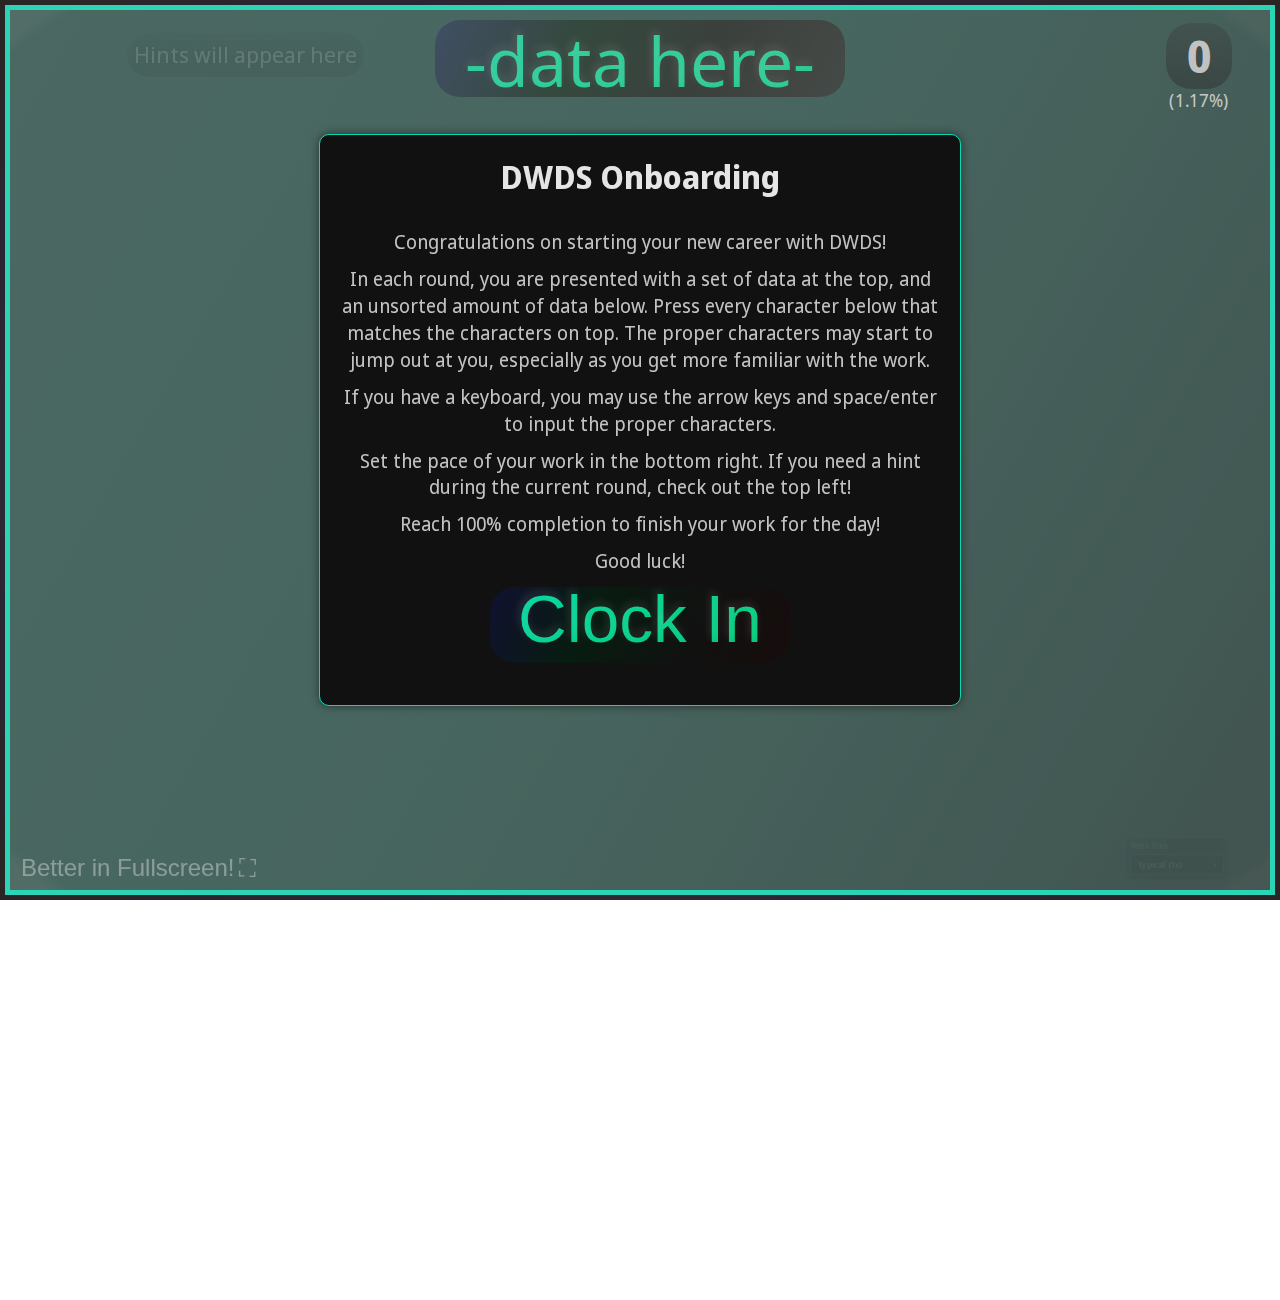
==== commit 62fa033f: "Updated the intstruction text!" ====
--- a/index.html
+++ b/index.html
@@ -47,9 +47,8 @@
             <h1 id="instructions-title">DWDS Onboarding</h1>
             <div id="instructions-text">
                 <p>Congratulations on starting your new career with DWDS!</p>
-                <p>Match the parsed data from the top bar with the input data to store it correctly. The longer you
-                    work, the more our advanced AI will calibrate the display to your biometrics, making the correct
-                    data stand out more.</p>
+                <p>In each round, you are presented with a set of data at the top, and an unsorted amount of data below. Press every character below that matches the characters on top. The proper characters may start to jump out at you, especially as you get more familiar with the work.</p>
+                <p>If you have a keyboard, you may use the arrow keys and space/enter to input the proper characters.</p>
                 <p>Set the pace of your work in the bottom right. If you need a hint during the current round, check out
                     the top left!</p>
                 <p>Reach 100% completion to finish your work for the day!</p>
